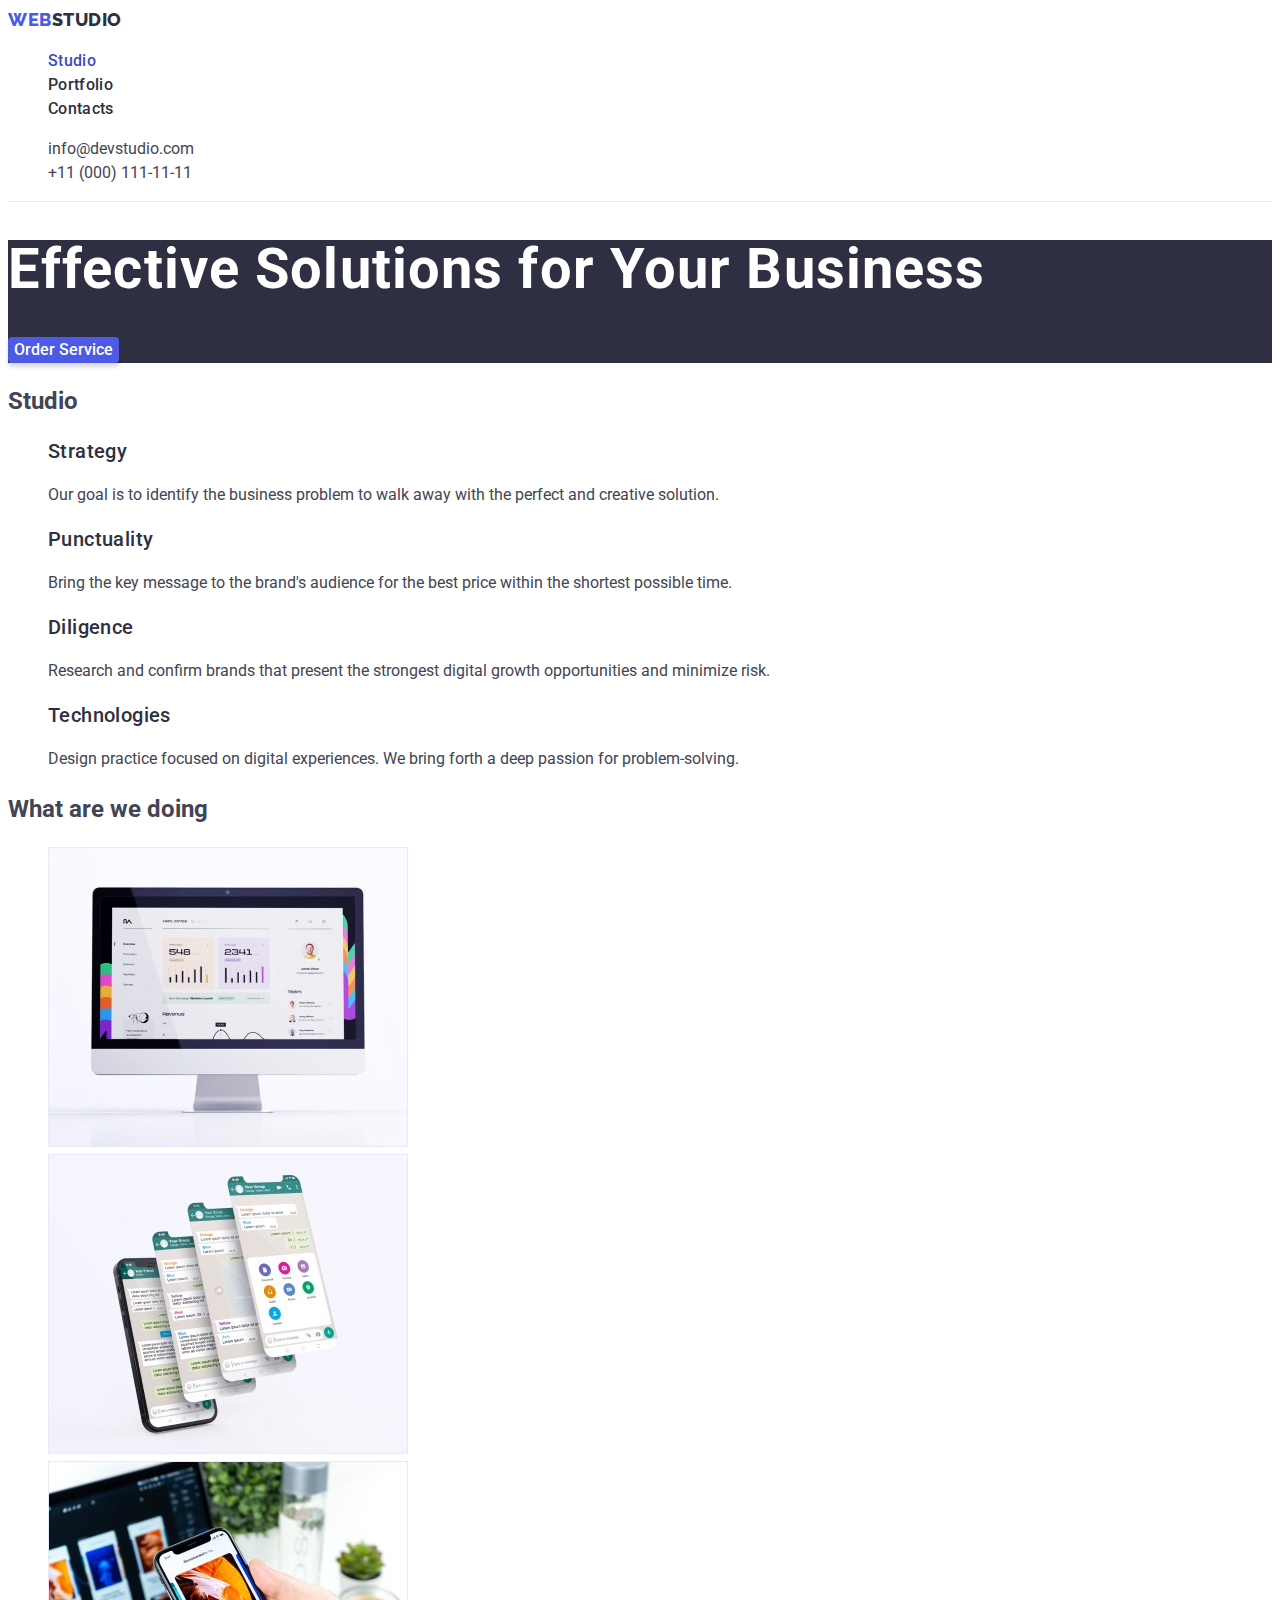
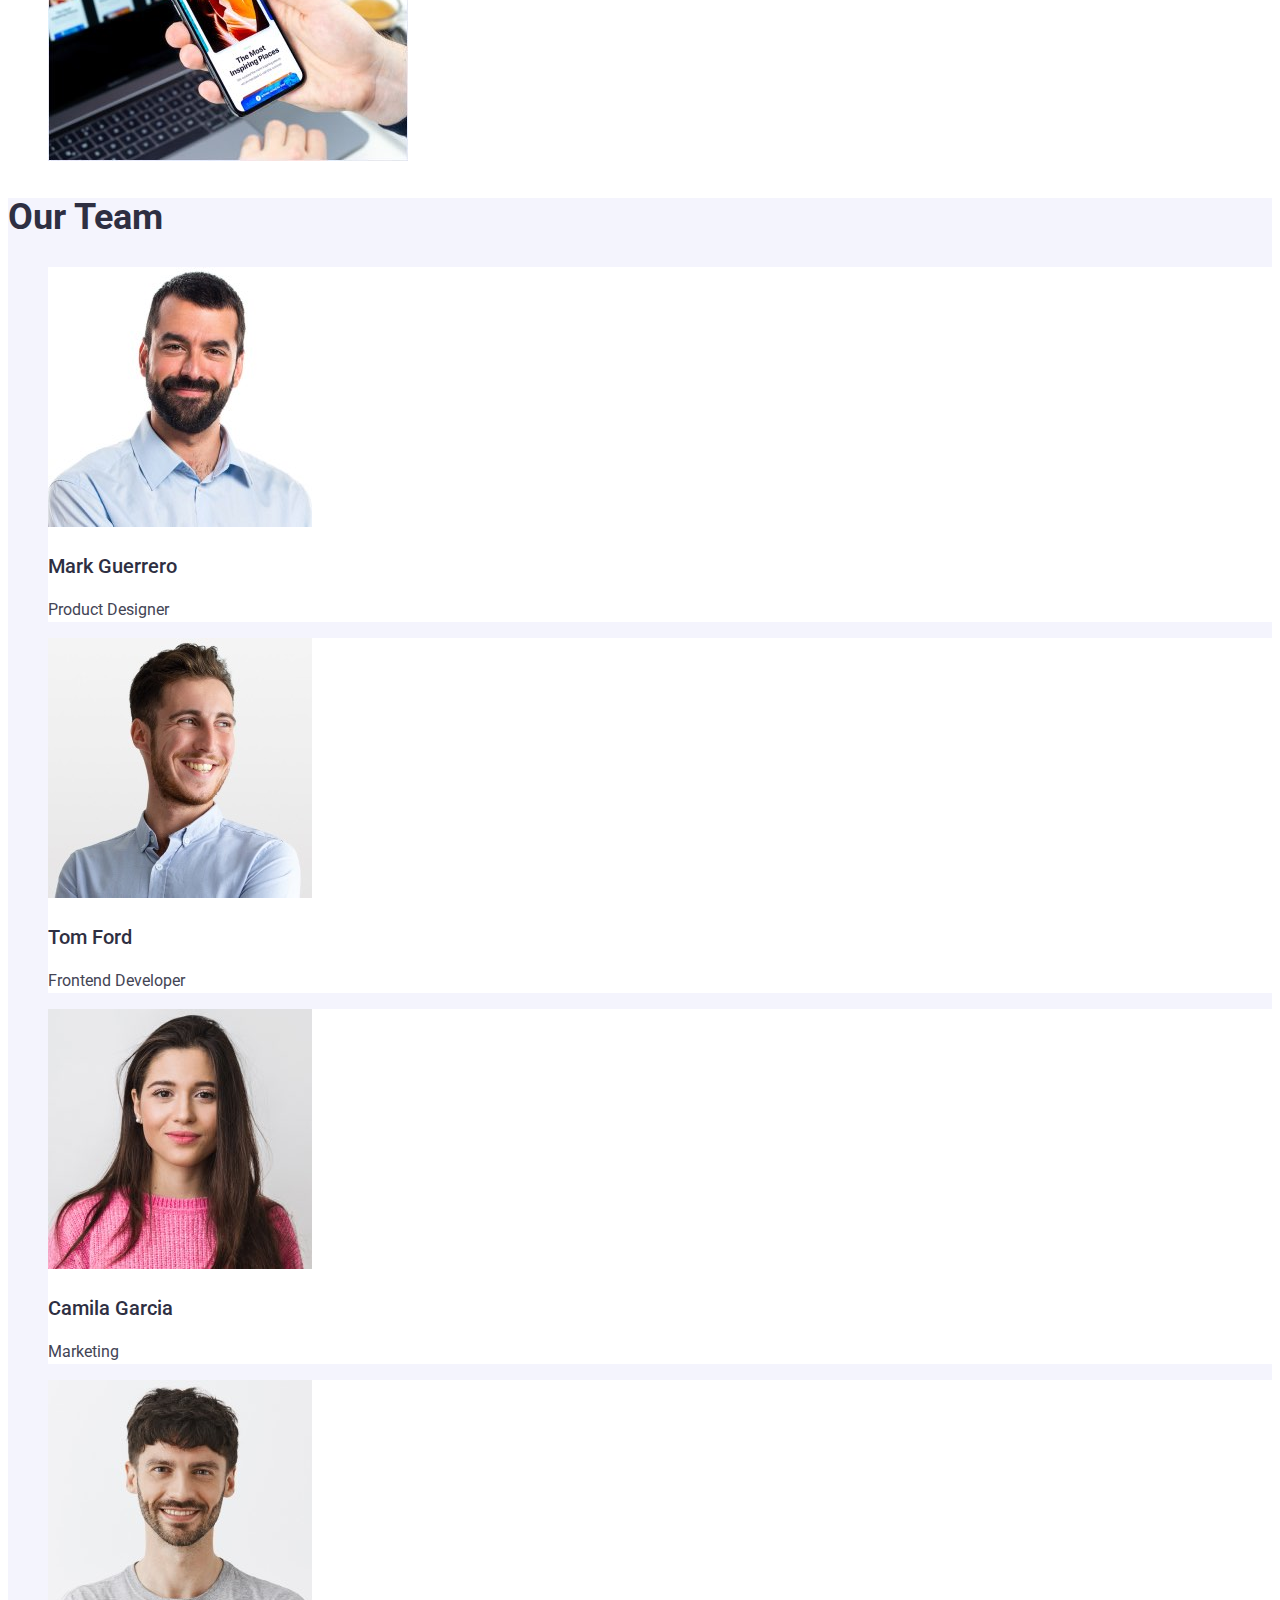
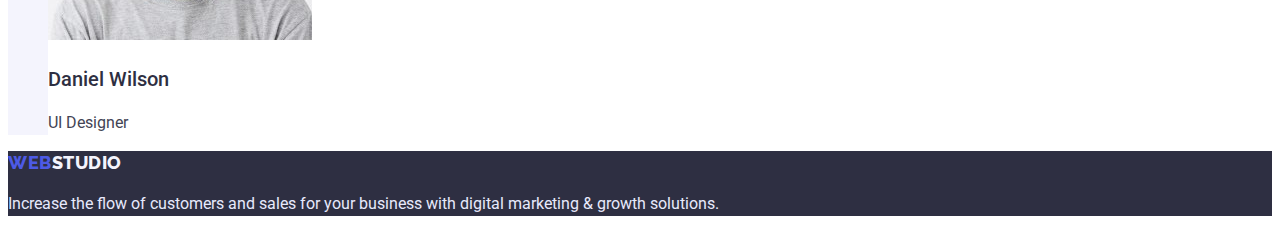
==== index.html @ 1c3dbeda "Fixed" ====
<!DOCTYPE html>
<html lang="en">
<head>
    <meta charset="UTF-8">
    <meta http-equiv="X-UA-Compatible" content="IE=edge">
    <meta name="viewport" content="width=device-width, initial-scale=1.0">
    <title>WebStudio</title>

    <!-- Fonts -->
    <link rel="preconnect" href="https://fonts.googleapis.com">
<link rel="preconnect" href="https://fonts.gstatic.com" crossorigin>
<link href="https://fonts.googleapis.com/css2?family=Raleway:wght@800&family=Roboto:wght@400;500;700&display=swap" 
rel="stylesheet">

    <!-- Styles -->
    <link rel="stylesheet" href="./css/styles.css">
</head>
<body>

      <header class="page-heder" >
        <nav>
         <a href="./index.html" 
         class="logo-first">Web<span  
         class="logo-second">Studio</span>
      </a>     
         <ul class="hero-ul-nav">
            <li><a class="site-nav-studio" href="index.html">Studio</a></li>
            <li><a class="site-nav" href="portfolio.html">Portfolio</a></li>
            <li><a class="site-nav" href="">Contacts</a></li>
         </ul>
        </nav>
        <address>
            <ul class="hero-ul-nav" >
                <li ><a class="box-address" href="mailto:info@devstudio.com">info@devstudio.com</a></li>
                <li ><a class="box-address" href="tel:+110001111111">+11 (000) 111-11-11</a></li>
            </ul>
        </address>
      </header>

    <main>
        <section class="hero"> 
            <h1 class="hero-title">Effective Solutions for Your Business</h1>
            <button  class="button" type="button">Order Service</button>
        </section>
     
     <section>
      <h2 class="studio">Studio</h2>
        <ul class="hero-uk">
          <li>
             <h3 class="section-subtitle">Strategy</h3>
             <p class="section-text">Our goal is to identify the business problem to walk away with the perfect and creative solution.</p>
          </li>
          <li>
             <h3 class="section-subtitle">Punctuality</h3>
             <p class="section-text">Bring the key message to the brand's audience for the best price within the shortest possible time.</p>
          </li>
           <li> 
             <h3 class="section-subtitle">Diligence</h3>
             <p class="section-text">Research and confirm brands that present the strongest digital growth opportunities and minimize risk.</p>
          </li> 
          <li>
             <h3 class="section-subtitle">Technologies</h3>
             <p class="section-text">Design practice focused on digital experiences. We bring forth a deep passion for problem-solving.</p>
          </li> 
         </ul>
      </section>
 <section>
      <h2>What are we doing</h2>
      <ul class="picture">
        <li><img src="./images/img1.jpg" alt="Computer" width="360" height="300"></li>
        <li><img src="./images/img2.jpg" alt="notification to the phone" width="360" height="300"></li>
        <li><img src="./images/img3.jpg" alt="photo to phone" width="360" height="300"></li>
      </ul>
 </section>


  <section class="page-aside">
   <h2 class="h2-aside">Our Team</h2>
   <ul>
      <li class="box-aside">
         <img src="./images/team1.jpg" alt="img1" width="264" height="260" />
         <h3 class="h3-aside">Mark Guerrero</h3>
            <p class="content-aside">Product Designer</p>
      </li>
      <li class="box-aside">
         <img src="./images/team2.jpg" alt="img2" width="264" height="260" /> 
         <h3 class="h3-aside">Tom Ford</h3> 
             <p class="content-aside">Frontend Developer</p>
      </li>
      <li class="box-aside"> 
         <img src="./images/team3.jpg" alt=“img3” width="264" height="260" />
         <h3 class="h3-aside">Camila Garcia</h3> 
             <p class="content-aside">Marketing</p>
      </li>
      <li class="box-aside">
         <img src="./images/team4.jpg" alt="img4" width="264" height="260" />
         <h3 class="h3-aside">Daniel Wilson</h3>
             <p class="content-aside">UI Designer</p>
      </li>
   </ul>    
  </section>
</main>
          <!-- Baner -->
  <footer class="page-footer">       
   <a href="./index.html" 
   class="logo-first">Web<span  
   class="logo-third">Studio</span></a>     
            <p class="footer-slogan">Increase the flow of customers and sales for your business with digital marketing & growth solutions.</p>  
  </footer>
 </body>
</html>
---- css/styles.css ----
:root {
--color-primary: #2E2F42;
--color-secondary: #434455;
--color-inverted: #FFFFFF;
--color-button: #4D5AE5;
--color-page: #E7E9FC;
--color-hover: #404BBF;
--color-team: #F4F4FD;
}

body {
background-color: var(--color-inverted);
font-family: 'Roboto', sans-serif;
font-size: 16px;
line-height: 1.5;
color: var(--color-secondary);
}

.hero-ul-nav {
list-style:none;
}

.page-heder{
border-bottom: 1px solid var(--color-page);
background: var(--color-inverted);
display: block;
}

.logo-first {
font-family: 'Raleway' ,sans-serif;
font-style: normal;
font-weight: 800;
font-size: 18px;
line-height: 1.3;
color: var(--color-button);
text-decoration: none;
text-transform: uppercase;
letter-spacing: 0.03em
}


.logo-second {
font-family: 'Raleway' ,sans-serif;
font-style: normal;
font-weight: 800;
font-size: 18px;
line-height: 1.3;
color: var(--color-primary);
text-decoration: none;
text-transform: uppercase;
letter-spacing: 0.03em;
}


.site-nav {
font-family: 'Roboto',sans-serif;
font-style: normal;
text-decoration: none;
font-weight: 500;
font-size: 16px;
line-height: 1.5;
letter-spacing: 0.02em;
color: var(--color-primary);
text-decoration: none;
list-style: none;
}

.site-nav-studio {
font-family: 'Roboto',sans-serif;
font-style: normal;
text-decoration: none;
font-weight: 500;
font-size: 16px;
line-height: 1.5;
letter-spacing: 0.02em;
color: var(--color-hover);
text-decoration: none;
list-style: none;
}

.site-nav:hover{
 color: var(--color-hover);
}    

.box-address {
font-family: 'Roboto',sans-serif;
font-style: normal;
line-height: 1.5;
font-weight: 400;
font-size: 16px;
text-decoration: none;
color: var(--color-secondary);
}

.box-address:hover {
color: var(--color-hover);
}


.hero {
background: var(--color-primary);
    }

.hero-title {
font-weight: 700;
font-size: 56px;
line-height: 1.07;
color: var(--color-inverted);
letter-spacing: 0.02em;
}

.button {
font-size: 16px;
line-height:1.5;
border-radius: 4px;
font-weight: 500;
color:  var(--color-inverted);
box-shadow: 0px 4px 4px rgba(0, 0, 0, 0.15);
background: var(--color-button);
cursor: pointer;
border: none;
font-family: inherit;
}

.button:hover {
background-color: var(--color-hover);
}


.section-subtitle {
font-style: normal;
font-weight: 500;
font-size: 20px;
letter-spacing: 0.02em;
line-height: 1.2;
color: var(--color-primary);
}
.section-text {
font-family: 'Roboto';
font-style: normal;
font-weight: 400;
font-size: 16px;
line-height: 1.5;
color: var(--color-secondary);
}

.hero-uk {
list-style: none;
}
.picture {
list-style: none;
}

.h3-aside {
font-family: 'Roboto',sans-serif;
font-style: normal;
font-weight: 500;
font-size: 20px;
line-height: 1.2;
color: var(--color-primary);
}

.content-aside {
font-family: 'Roboto';
font-style: normal;
font-weight: 400;
font-size: 16px;  
line-height: 1.5;  
color: var(--color-secondary);
}

.h2-aside {
font-family: 'Roboto',sans-serif;
font-style: normal;
font-weight: 700;
font-size: 36px;
line-height: 1.1;
color: var(--color-primary);
}

.page-aside {
background-color:var(--color-team);
}

.box-aside {
background: var(--color-inverted);
list-style-type: none;
}
    
.page-footer {
 background-color: var(--color-primary);
}

.logo-third {
font-family: 'Raleway' ,sans-serif;
font-style: normal;
font-weight: 800;
font-size: 18px;
color: var(--color-team);
text-decoration: none;
text-transform: uppercase;
letter-spacing: 0.03em;
}

.footer-slogan {
color: var(--color-page);
}



.button-port{
padding: 12px 24px;
border: 1px solid var(--color-page);
border-radius: 4px;
background: var(--color-team);
color: var(--color-button);
cursor: pointer;
border: none;
font-family: inherit;
}

.site-nav-portfolio {
font-family: 'Roboto',sans-serif;
font-style: normal;
text-decoration: none;
font-weight: 500;
font-size: 16px;
line-height: 1.5;
letter-spacing: 0.02em;
color: var(--color-hover);
text-decoration: none;
list-style: none;    
}

.button-port:hover {
background: var(--color-hover);
color: var(--color-inverted);
}
.box-desc-port {
font-family: 'Roboto';
font-style: normal;
font-weight: 400;
font-size: 16px;
line-height: 1.5;
color: var(--color-secondary);
}

.box-content-port{
font-family: 'Roboto',sans-serif;
font-style: normal;
font-weight: 500;
font-size: 20px;
line-height: 1.2;
color: var(--color-primary);
}
.picture-port {
list-style: none; 
}

.box-aside-port{
box-sizing: border-box;
border: 1px solid var(--color-page);
text-decoration: none;
list-style: none;
}
 
.button-port-all {
padding: 12px 24px;
border: 1px solid var(--color-page);
border-radius: 4px;
background: var(--color-hover);
color: var(--color-inverted);
cursor: pointer;
border: none;
}
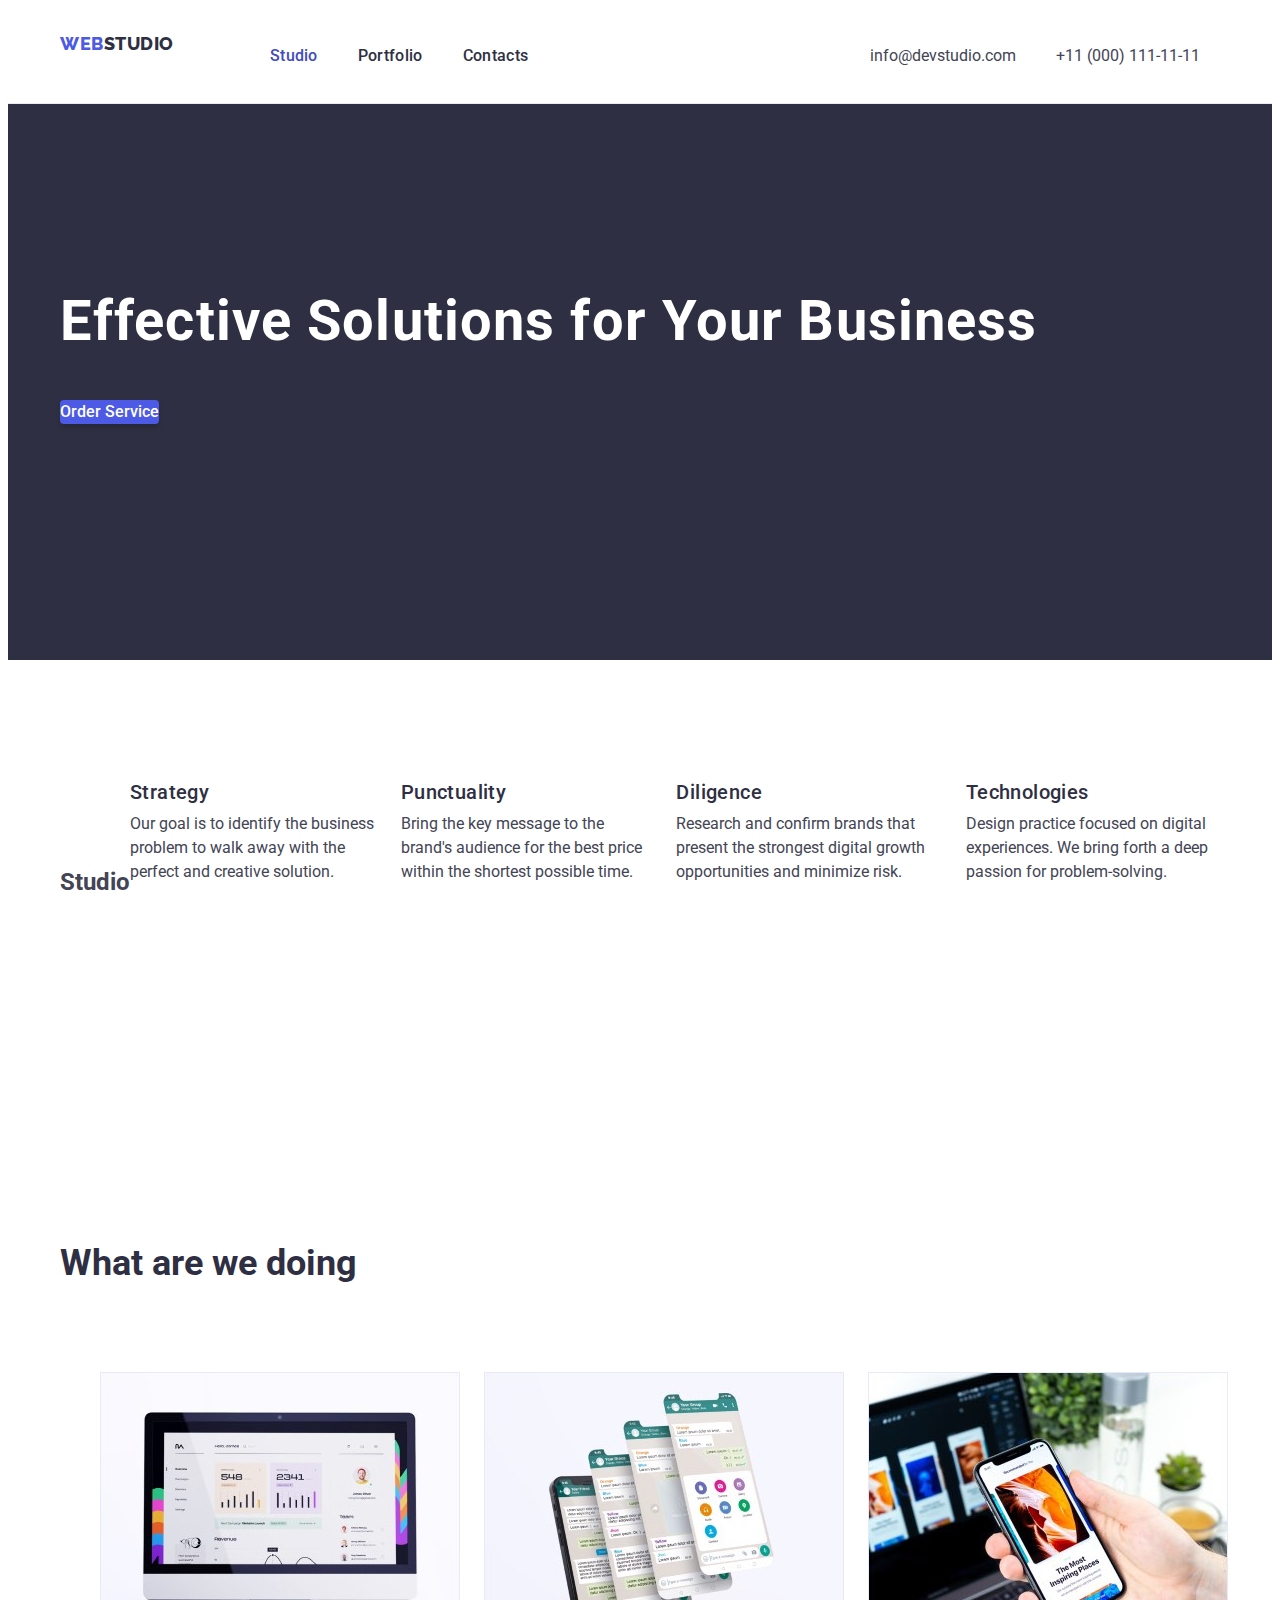
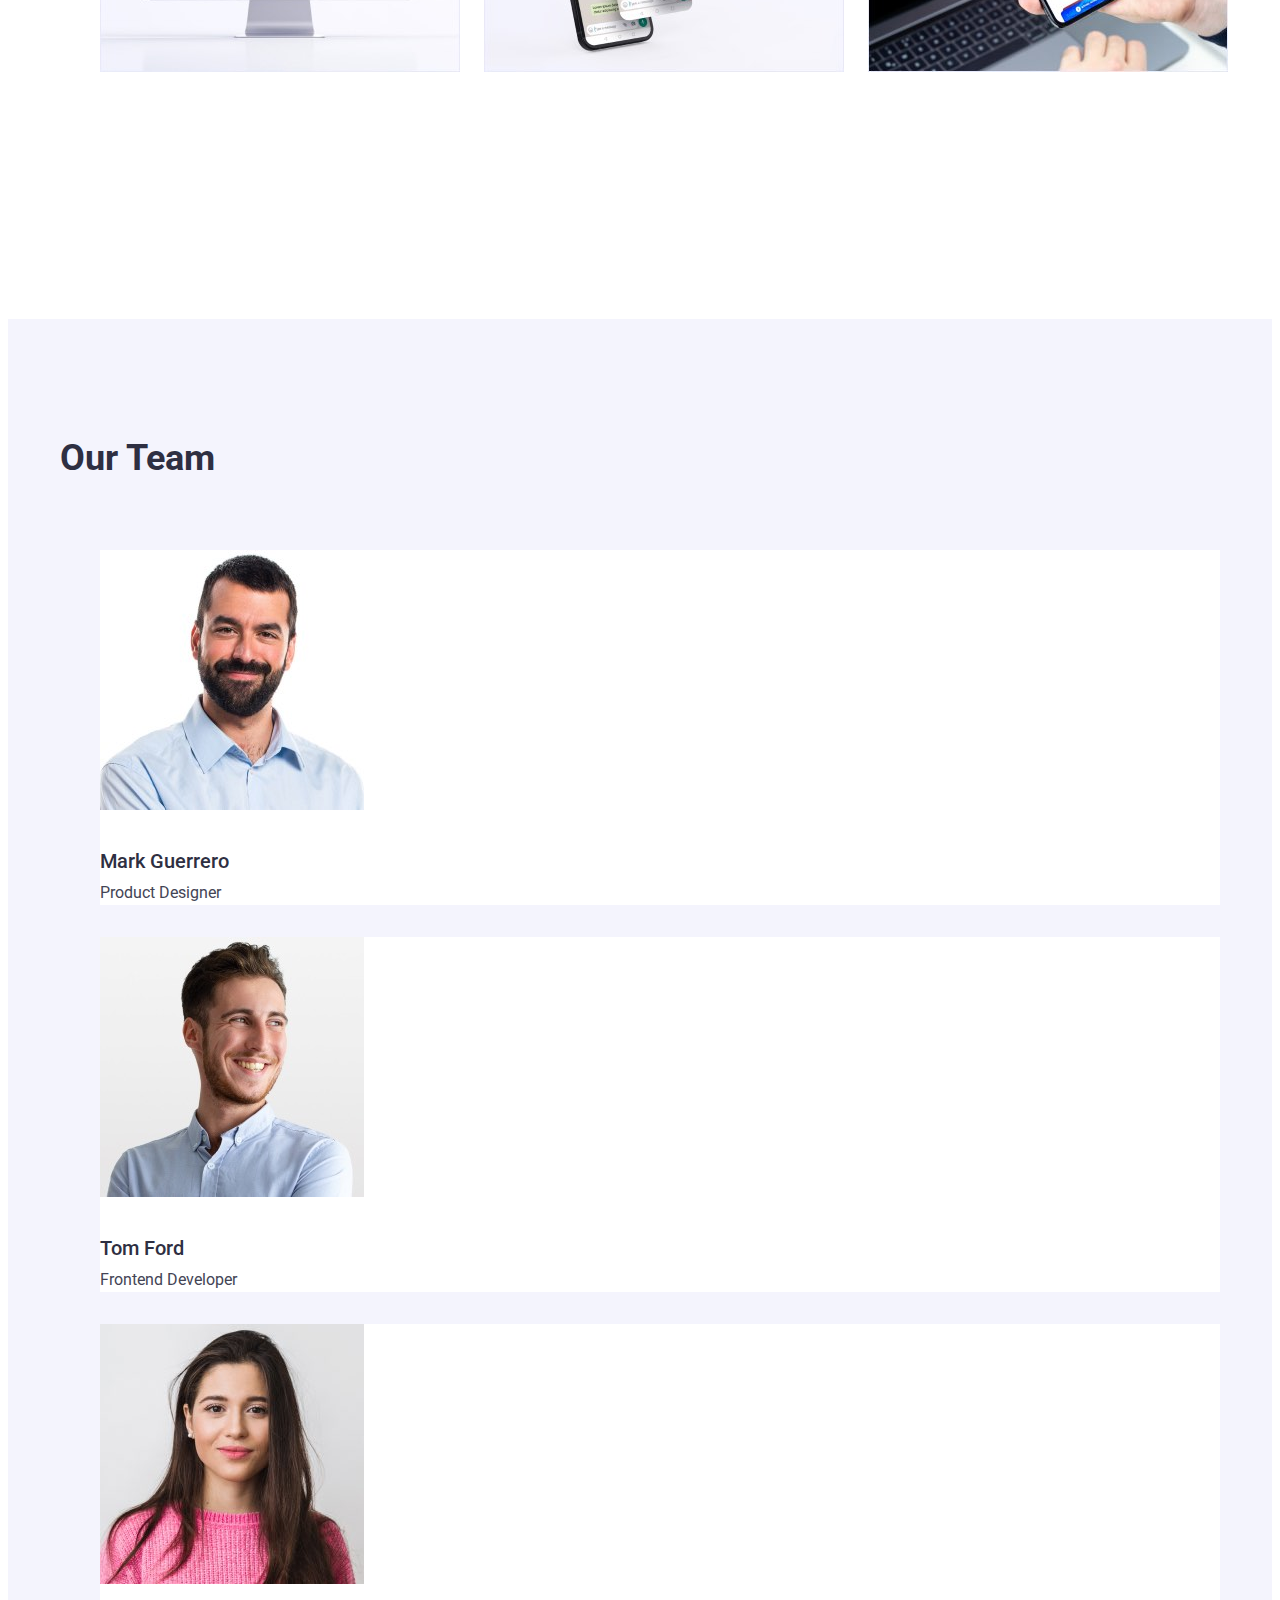
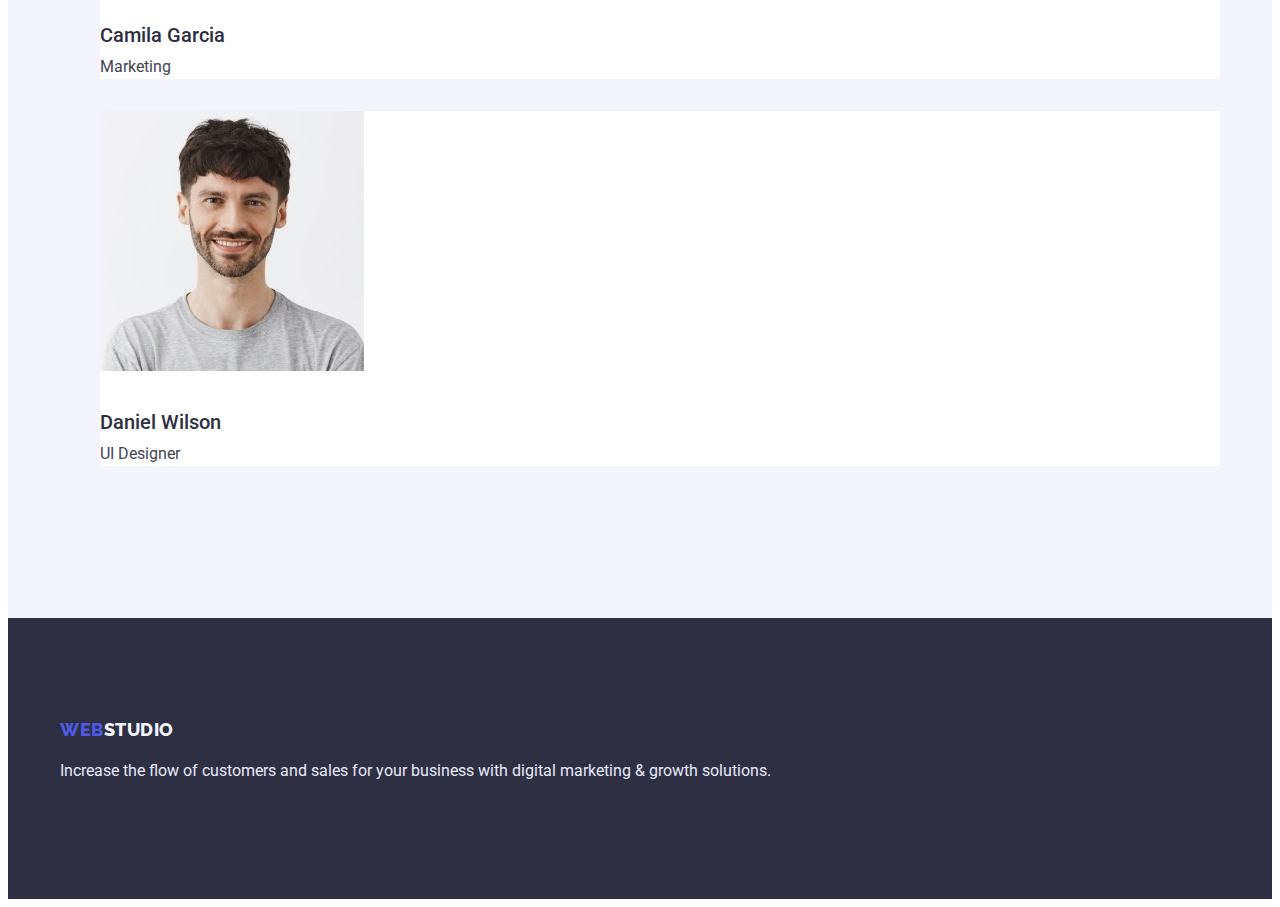
==== commit 8679dc23: "Fixed" ====
--- a/index.html
+++ b/index.html
@@ -13,99 +13,120 @@
 rel="stylesheet">
 
     <!-- Styles -->
+    <link rel="stylesheet" href="https://cdnjs.cloudflare.com/ajax/libs/modern-normalize/1.1.0/modern-normalize.min.css" 
+    integrity="sha512-wpPYUAdjBVSE4KJnH1VR1HeZfpl1ub8YT/NKx4PuQ5NmX2tKuGu6U/JRp5y+Y8XG2tV+wKQpNHVUX03MfMFn9Q==" 
+    crossorigin="anonymous" referrerpolicy="no-referrer" 
+    />
     <link rel="stylesheet" href="./css/styles.css">
 </head>
 <body>
 
-      <header class="page-heder" >
-        <nav>
-         <a href="./index.html" 
-         class="logo-first">Web<span  
-         class="logo-second">Studio</span>
-      </a>     
-         <ul class="hero-ul-nav">
-            <li><a class="site-nav-studio" href="index.html">Studio</a></li>
-            <li><a class="site-nav" href="portfolio.html">Portfolio</a></li>
-            <li><a class="site-nav" href="">Contacts</a></li>
-         </ul>
-        </nav>
-        <address>
-            <ul class="hero-ul-nav" >
-                <li ><a class="box-address" href="mailto:info@devstudio.com">info@devstudio.com</a></li>
-                <li ><a class="box-address" href="tel:+110001111111">+11 (000) 111-11-11</a></li>
-            </ul>
-        </address>
-      </header>
+<header class="page-heder" >
+<div class="container">
+<div class="header-container">
+<nav class="header-nav">
+   <a href="./index.html" 
+       class="logo-first">Web<span  
+       class="logo-second">Studio</span>
+   </a>     
+    <ul class="header-menu">
+          <li><a class="menu-studio" href="index.html">Studio</a></li>
+          <li><a class="menu-nav" href="portfolio.html">Portfolio</a></li>
+          <li><a class="menu-nav" href="">Contacts</a></li>
+    </ul>
+</nav>
+ <address>
+          <ul class="header-menu" >
+              <li ><a class="box-address" href="mailto:info@devstudio.com">info@devstudio.com</a></li>
+              <li ><a class="box-address" href="tel:+110001111111">+11 (000) 111-11-11</a></li>
+          </ul>     
+</address>
+</div>
+</div> 
+</header>
+<main>
+<section class="hero-section"> 
+  <div class="container">
+   <h1 class="hero-title">Effective Solutions for Your Business</h1>
+   <button  class="button" type="button">Order Service</button>
+  </div>
+</section>    
+<section class="section">
+  <div class="container">
+   <div class="about-text">
+   <h2 class="studio">Studio</h2>
+      <ul class="hero-uk">
+         <li>
+            <h3 class="section-subtitle">Strategy</h3>
+            <p class="section-text">Our goal is to identify the business problem to walk away with the perfect and creative solution.</p>
+         </li>
+         <li>
+            <h3 class="section-subtitle">Punctuality</h3>
+            <p class="section-text">Bring the key message to the brand's audience for the best price within the shortest possible time.</p>
+         </li>
+         <li> 
+            <h3 class="section-subtitle">Diligence</h3>
+            <p class="section-text">Research and confirm brands that present the strongest digital growth opportunities and minimize risk.</p>
+         </li> 
+         <li>
+            <h3 class="section-subtitle">Technologies</h3>
+            <p class="section-text">Design practice focused on digital experiences. We bring forth a deep passion for problem-solving.</p>
+         </li> 
+      </ul>
+   </div>
+  </div>
+</section>
+<section class="section">
+   <div class="container">
+      <div class="about-images">
+         <div class="about-slogan">
+      <h2 class="slogan-images">What are we doing</h2>
+   </div>
+      <ul class="picture">
+        <li class="images-comp"><img src="./images/img1.jpg" alt="Computer" width="360" height="300"></li>
+        <li class="images-comp"><img src="./images/img2.jpg" alt="notification to the phone" width="360" height="300"></li>
+        <li class="images-comp"><img src="./images/img3.jpg" alt="photo to phone" width="360" height="300"></li>
+      </ul>
+   </div>
+   </div>
+</section>
 
-    <main>
-        <section class="hero"> 
-            <h1 class="hero-title">Effective Solutions for Your Business</h1>
-            <button  class="button" type="button">Order Service</button>
-        </section>
-     
-     <section>
-      <h2 class="studio">Studio</h2>
-        <ul class="hero-uk">
-          <li>
-             <h3 class="section-subtitle">Strategy</h3>
-             <p class="section-text">Our goal is to identify the business problem to walk away with the perfect and creative solution.</p>
-          </li>
-          <li>
-             <h3 class="section-subtitle">Punctuality</h3>
-             <p class="section-text">Bring the key message to the brand's audience for the best price within the shortest possible time.</p>
-          </li>
-           <li> 
-             <h3 class="section-subtitle">Diligence</h3>
-             <p class="section-text">Research and confirm brands that present the strongest digital growth opportunities and minimize risk.</p>
-          </li> 
-          <li>
-             <h3 class="section-subtitle">Technologies</h3>
-             <p class="section-text">Design practice focused on digital experiences. We bring forth a deep passion for problem-solving.</p>
-          </li> 
-         </ul>
-      </section>
- <section>
-      <h2>What are we doing</h2>
-      <ul class="picture">
-        <li><img src="./images/img1.jpg" alt="Computer" width="360" height="300"></li>
-        <li><img src="./images/img2.jpg" alt="notification to the phone" width="360" height="300"></li>
-        <li><img src="./images/img3.jpg" alt="photo to phone" width="360" height="300"></li>
-      </ul>
- </section>
-
-
-  <section class="page-aside">
-   <h2 class="h2-aside">Our Team</h2>
-   <ul>
+<section class="page-aside">
+   <div class="container">
+    <h2 class="h-second-aside">Our Team</h2>
+    <ul>
       <li class="box-aside">
          <img src="./images/team1.jpg" alt="img1" width="264" height="260" />
-         <h3 class="h3-aside">Mark Guerrero</h3>
+         <h3 class="team-aside">Mark Guerrero</h3>
             <p class="content-aside">Product Designer</p>
       </li>
       <li class="box-aside">
          <img src="./images/team2.jpg" alt="img2" width="264" height="260" /> 
-         <h3 class="h3-aside">Tom Ford</h3> 
+         <h3 class="team-aside">Tom Ford</h3> 
              <p class="content-aside">Frontend Developer</p>
       </li>
       <li class="box-aside"> 
          <img src="./images/team3.jpg" alt=“img3” width="264" height="260" />
-         <h3 class="h3-aside">Camila Garcia</h3> 
+         <h3 class="team-aside">Camila Garcia</h3> 
              <p class="content-aside">Marketing</p>
       </li>
       <li class="box-aside">
          <img src="./images/team4.jpg" alt="img4" width="264" height="260" />
-         <h3 class="h3-aside">Daniel Wilson</h3>
+         <h3 class="team-aside">Daniel Wilson</h3>
              <p class="content-aside">UI Designer</p>
       </li>
-   </ul>    
-  </section>
+    </ul> 
+   </div>   
+</section>
 </main>
           <!-- Baner -->
-  <footer class="page-footer">       
-   <a href="./index.html" 
-   class="logo-first">Web<span  
-   class="logo-third">Studio</span></a>     
+  <footer class="page-footer">
+   <div class="container">
+    <a href="./index.html" 
+    class="logo-first">Web<span  
+    class="logo-third">Studio</span></a>     
             <p class="footer-slogan">Increase the flow of customers and sales for your business with digital marketing & growth solutions.</p>  
+   </div>
   </footer>
  </body>
 </html>
--- a/css/styles.css
+++ b/css/styles.css
@@ -1,3 +1,5 @@
+
+
 :root {
 --color-primary: #2E2F42;
 --color-secondary: #434455;
@@ -16,17 +18,43 @@
 color: var(--color-secondary);
 }
 
-.hero-ul-nav {
+p,
+h1,
+h2,
+h3,
+h4 {
+margin-top: 0;
+}
+
+.header-menu {
+display: flex;
+margin: 0;
+padding: 0;
 list-style:none;
 }
 
 .page-heder{
+padding-top: 24px;
+padding-bottom: 24px;  
 border-bottom: 1px solid var(--color-page);
 background: var(--color-inverted);
 display: block;
 }
 
+.header-container {
+display: flex;
+align-items: center;
+}
+
+.header-nav {
+display: flex;
+align-items: center;
+flex-grow: 1;
+gap: 76px;
+}
+
 .logo-first {
+margin-bottom: 24px;
 font-family: 'Raleway' ,sans-serif;
 font-style: normal;
 font-weight: 800;
@@ -38,8 +66,8 @@
 letter-spacing: 0.03em
 }
 
-
 .logo-second {
+margin-bottom: 24px;
 font-family: 'Raleway' ,sans-serif;
 font-style: normal;
 font-weight: 800;
@@ -51,21 +79,23 @@
 letter-spacing: 0.03em;
 }
 
-
-.site-nav {
-font-family: 'Roboto',sans-serif;
-font-style: normal;
-text-decoration: none;
-font-weight: 500;
-font-size: 16px;
-line-height: 1.5;
-letter-spacing: 0.02em;
-color: var(--color-primary);
-text-decoration: none;
-list-style: none;
-}
-
-.site-nav-studio {
+.menu-nav {
+margin-bottom: 24px;
+font-family: 'Roboto',sans-serif;
+font-style: normal;
+text-decoration: none;
+font-weight: 500;
+font-size: 16px;
+line-height: 1.5;
+letter-spacing: 0.02em;
+color: var(--color-primary);
+text-decoration: none;
+list-style: none;
+padding: 20px;
+}
+
+.menu-studio {
+margin-bottom: 24px;
 font-family: 'Roboto',sans-serif;
 font-style: normal;
 text-decoration: none;
@@ -76,13 +106,15 @@
 color: var(--color-hover);
 text-decoration: none;
 list-style: none;
-}
-
-.site-nav:hover{
+padding: 20px;
+}
+
+.menu-nav:hover{
  color: var(--color-hover);
 }    
 
 .box-address {
+margin-bottom: 24px;
 font-family: 'Roboto',sans-serif;
 font-style: normal;
 line-height: 1.5;
@@ -90,6 +122,14 @@
 font-size: 16px;
 text-decoration: none;
 color: var(--color-secondary);
+padding: 20px;
+}
+
+.container {
+width: 100%;
+max-width: 1160px;
+margin: 0 auto;
+padding: 0 16px;
 }
 
 .box-address:hover {
@@ -97,11 +137,16 @@
 }
 
 
-.hero {
+.hero-section {
 background: var(--color-primary);
-    }
+padding-top: 188px;
+padding-bottom: 188px;
+}
 
 .hero-title {
+margin: 0;
+padding: 0;
+margin-bottom: 48px;
 font-weight: 700;
 font-size: 56px;
 line-height: 1.07;
@@ -110,6 +155,9 @@
 }
 
 .button {
+margin: 0;
+padding: 0;
+margin-bottom: 48px;
 font-size: 16px;
 line-height:1.5;
 border-radius: 4px;
@@ -126,8 +174,23 @@
 background-color: var(--color-hover);
 }
 
+.section {
+margin: 0;
+padding: 0;
+padding: 120px 0;
+}
+
+.about-text {
+display: flex;
+align-items: center;
+}
+
+.about-images {
+
+}
 
 .section-subtitle {
+margin-bottom: 8px;
 font-style: normal;
 font-weight: 500;
 font-size: 20px;
@@ -136,22 +199,54 @@
 color: var(--color-primary);
 }
 .section-text {
+margin-bottom: 120px;
+                        /* margin: 0;
+                        padding: 0;*/
 font-family: 'Roboto';
 font-style: normal;
 font-weight: 400;
 font-size: 16px;
 line-height: 1.5;
 color: var(--color-secondary);
+} 
+
+
+.slogan-images {
+margin-bottom: 72px;
+font-family: 'Roboto',sans-serif;
+font-style: normal;
+font-weight: 700;
+font-size: 36px;
+line-height: 1.1;
+color: var(--color-primary);
+}
+
+.about-slogan {
+display: flex;
 }
 
 .hero-uk {
-list-style: none;
-}
-.picture {
-list-style: none;
-}
-
-.h3-aside {
+gap: 24px;
+display: flex;
+margin: 0;
+padding: 0;
+list-style: none;
+}
+.picture { 
+align-items: center;
+display: flex;
+gap: 24px;
+margin-bottom: 120px;
+list-style: none;
+}
+
+.images-comp{
+flex-basis: calc ((100% - 48px) / 3);
+}
+
+.team-aside {
+margin-top: 32px;
+margin-bottom: 8px;
 font-family: 'Roboto',sans-serif;
 font-style: normal;
 font-weight: 500;
@@ -161,6 +256,7 @@
 }
 
 .content-aside {
+margin-bottom: 32px;
 font-family: 'Roboto';
 font-style: normal;
 font-weight: 400;
@@ -169,7 +265,10 @@
 color: var(--color-secondary);
 }
 
-.h2-aside {
+.h-second-aside {
+margin: 0;
+padding: 0;
+margin-bottom: 72px;
 font-family: 'Roboto',sans-serif;
 font-style: normal;
 font-weight: 700;
@@ -179,6 +278,8 @@
 }
 
 .page-aside {
+padding-top: 120px;
+padding-bottom: 120px;
 background-color:var(--color-team);
 }
 
@@ -188,10 +289,14 @@
 }
     
 .page-footer {
+
+padding-top: 100px;
+padding-bottom: 100px;
  background-color: var(--color-primary);
 }
 
 .logo-third {
+margin-bottom: 16px;
 font-family: 'Raleway' ,sans-serif;
 font-style: normal;
 font-weight: 800;
@@ -203,12 +308,21 @@
 }
 
 .footer-slogan {
+margin-top: 16px;
 color: var(--color-page);
 }
 
-
+.portfolio-main {
+padding-top: 96px;
+padding-bottom: 120px;
+}
+
+.portfolio-content{
+list-style: none;
+}
 
 .button-port{
+margin-bottom: 72px;
 padding: 12px 24px;
 border: 1px solid var(--color-page);
 border-radius: 4px;
@@ -220,6 +334,7 @@
 }
 
 .site-nav-portfolio {
+margin-bottom: 24px;
 font-family: 'Roboto',sans-serif;
 font-style: normal;
 text-decoration: none;
@@ -237,6 +352,7 @@
 color: var(--color-inverted);
 }
 .box-desc-port {
+margin-bottom: 32px;
 font-family: 'Roboto';
 font-style: normal;
 font-weight: 400;
@@ -246,6 +362,8 @@
 }
 
 .box-content-port{
+margin-bottom: 8px;
+margin-top: 32px;
 font-family: 'Roboto',sans-serif;
 font-style: normal;
 font-weight: 500;
@@ -253,6 +371,7 @@
 line-height: 1.2;
 color: var(--color-primary);
 }
+
 .picture-port {
 list-style: none; 
 }
@@ -265,8 +384,8 @@
 }
  
 .button-port-all {
+margin-bottom: 72px;
 padding: 12px 24px;
-border: 1px solid var(--color-page);
 border-radius: 4px;
 background: var(--color-hover);
 color: var(--color-inverted);
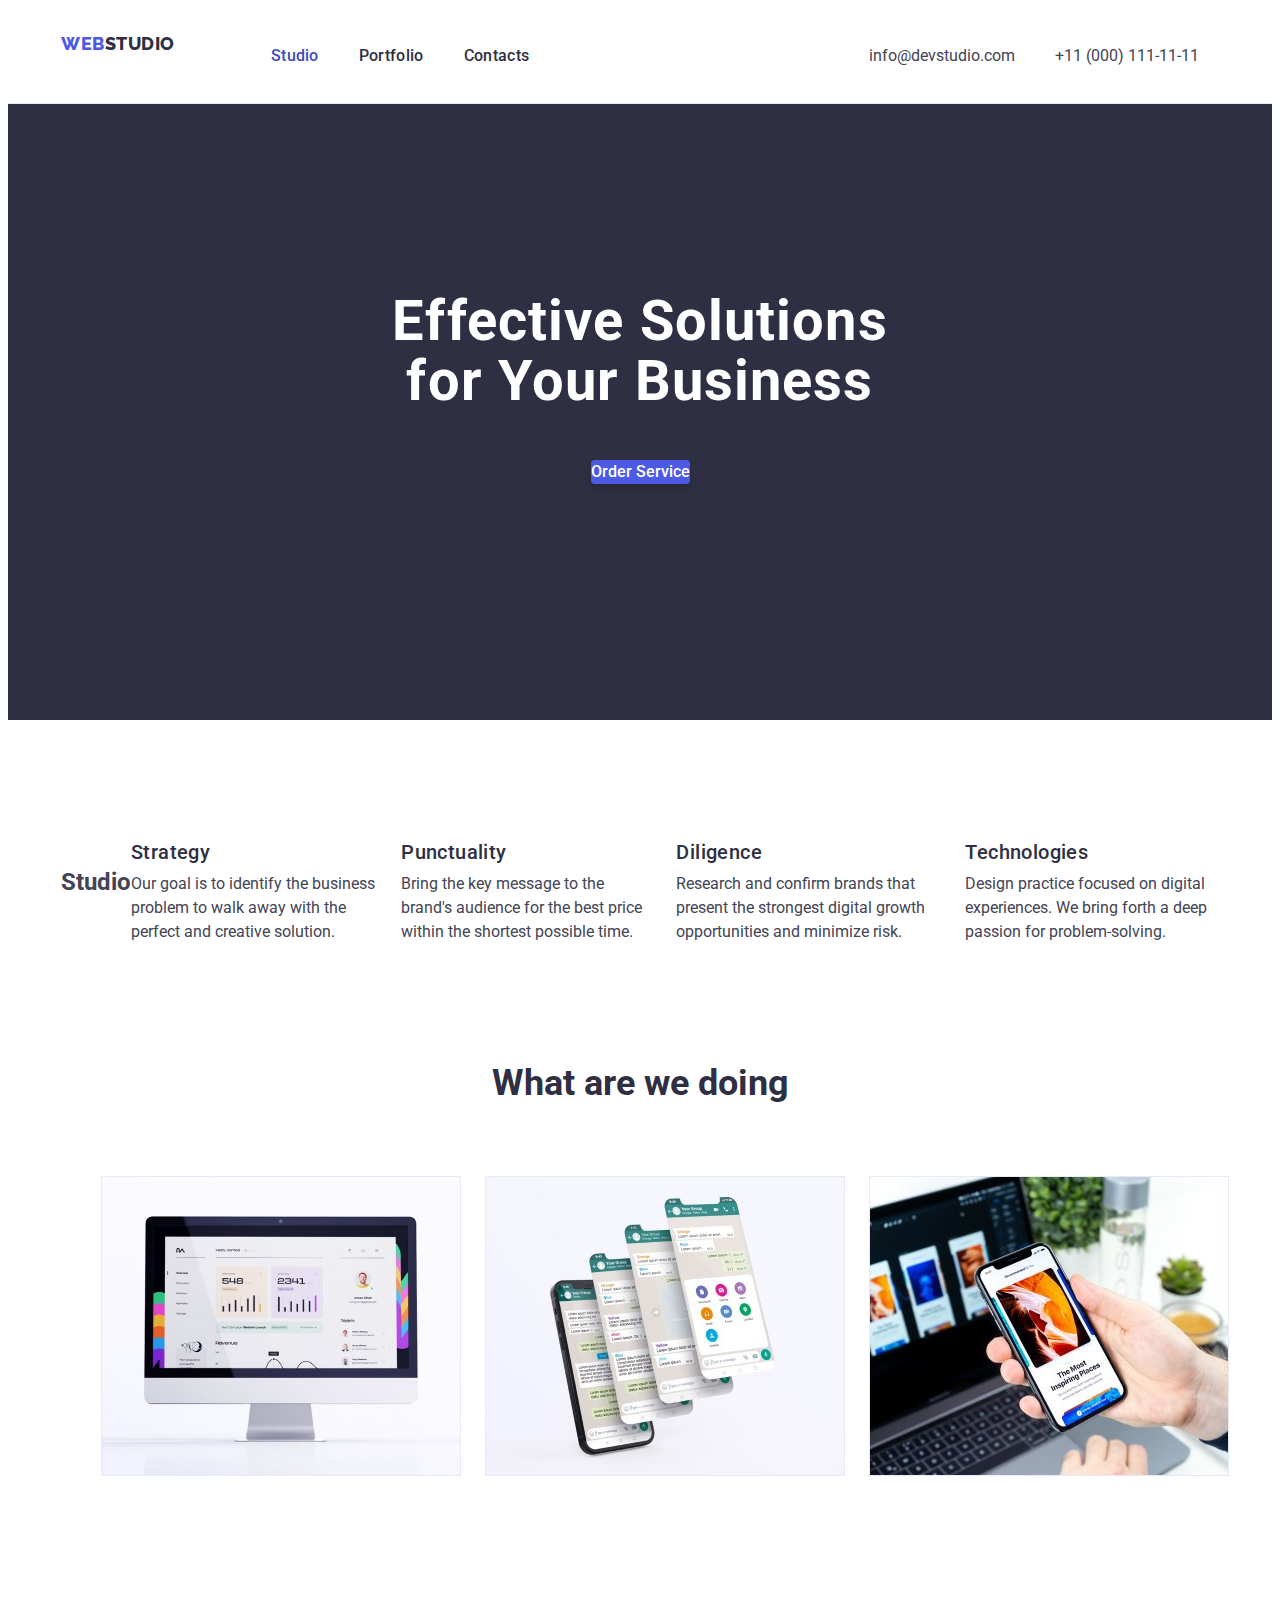
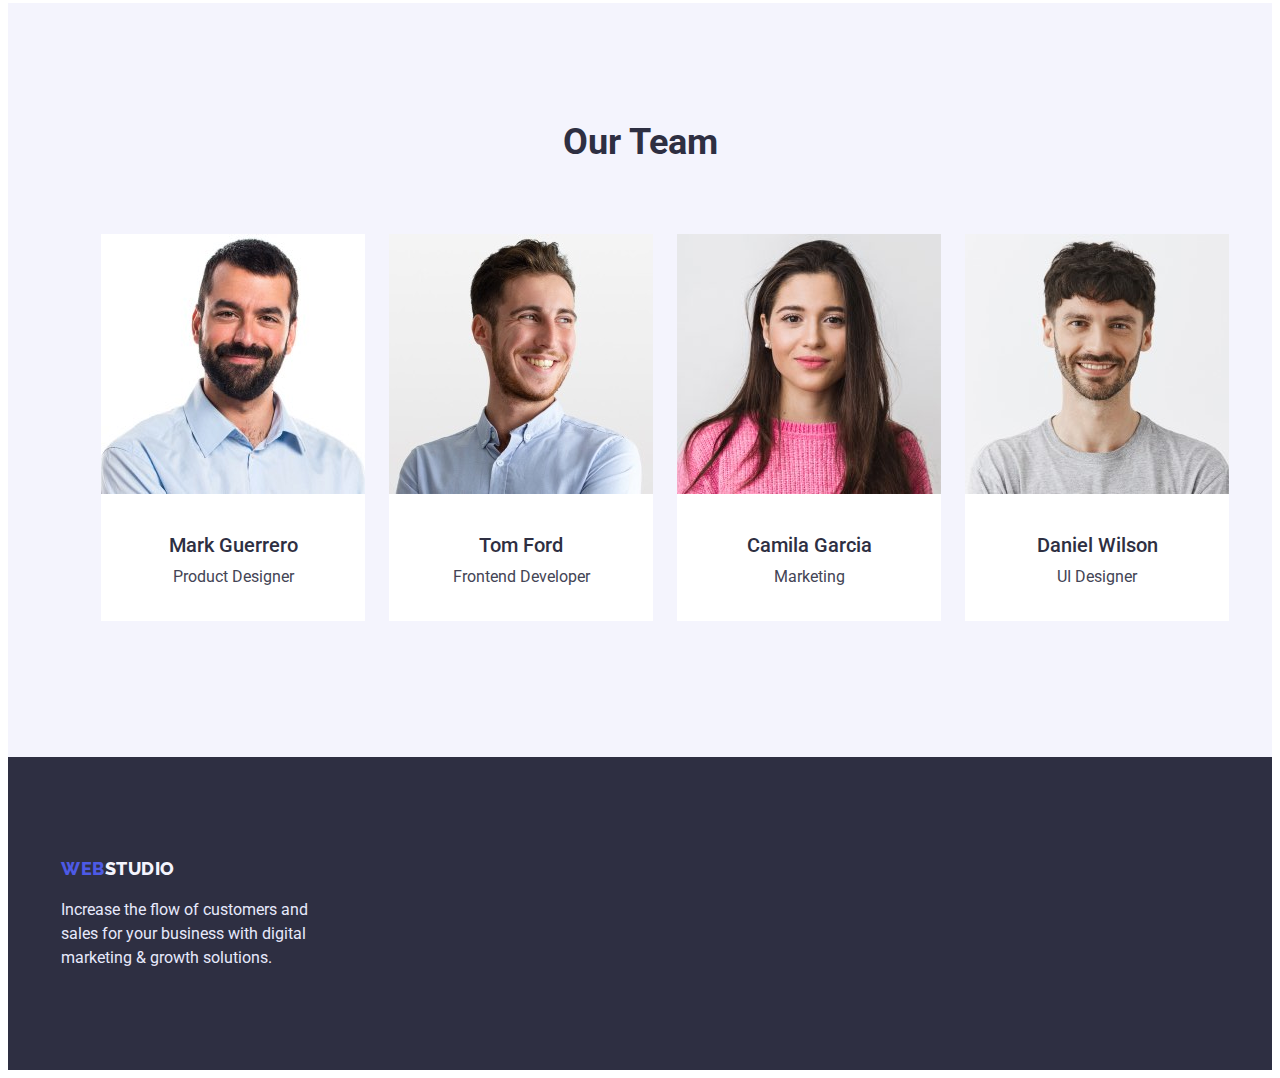
==== commit dc87f6f4: "Fixed" ====
--- a/index.html
+++ b/index.html
@@ -50,7 +50,8 @@
    <h1 class="hero-title">Effective Solutions for Your Business</h1>
    <button  class="button" type="button">Order Service</button>
   </div>
-</section>    
+</section>  
+<!-- 3 частина багато тексту -->  
 <section class="section">
   <div class="container">
    <div class="about-text">
@@ -79,9 +80,8 @@
 <section class="section">
    <div class="container">
       <div class="about-images">
-         <div class="about-slogan">
       <h2 class="slogan-images">What are we doing</h2>
-   </div>
+      
       <ul class="picture">
         <li class="images-comp"><img src="./images/img1.jpg" alt="Computer" width="360" height="300"></li>
         <li class="images-comp"><img src="./images/img2.jpg" alt="notification to the phone" width="360" height="300"></li>
@@ -90,30 +90,37 @@
    </div>
    </div>
 </section>
-
 <section class="page-aside">
    <div class="container">
     <h2 class="h-second-aside">Our Team</h2>
-    <ul>
+    <ul class="masters-list">
       <li class="box-aside">
+         <div class="master">
          <img src="./images/team1.jpg" alt="img1" width="264" height="260" />
          <h3 class="team-aside">Mark Guerrero</h3>
             <p class="content-aside">Product Designer</p>
+         </div>
       </li>
       <li class="box-aside">
+         <div class="master">
          <img src="./images/team2.jpg" alt="img2" width="264" height="260" /> 
          <h3 class="team-aside">Tom Ford</h3> 
              <p class="content-aside">Frontend Developer</p>
+          </div>
       </li>
       <li class="box-aside"> 
+         <div class="master">
          <img src="./images/team3.jpg" alt=“img3” width="264" height="260" />
          <h3 class="team-aside">Camila Garcia</h3> 
              <p class="content-aside">Marketing</p>
+          </div>
       </li>
       <li class="box-aside">
+         <div class="master">
          <img src="./images/team4.jpg" alt="img4" width="264" height="260" />
          <h3 class="team-aside">Daniel Wilson</h3>
              <p class="content-aside">UI Designer</p>
+         </div>
       </li>
     </ul> 
    </div>   
@@ -122,10 +129,14 @@
           <!-- Baner -->
   <footer class="page-footer">
    <div class="container">
+      <div class="futer-titel">
     <a href="./index.html" 
     class="logo-first">Web<span  
     class="logo-third">Studio</span></a>     
-            <p class="footer-slogan">Increase the flow of customers and sales for your business with digital marketing & growth solutions.</p>  
+     <p class="footer-slogan">Increase the flow of customers and sales 
+        for your business with digital marketing & growth solutions.
+      </p>  
+   </div>
    </div>
   </footer>
  </body>
--- a/css/styles.css
+++ b/css/styles.css
@@ -26,6 +26,7 @@
 margin-top: 0;
 }
 
+/*  Верхня головна    */
 .header-menu {
 display: flex;
 margin: 0;
@@ -83,7 +84,6 @@
 margin-bottom: 24px;
 font-family: 'Roboto',sans-serif;
 font-style: normal;
-text-decoration: none;
 font-weight: 500;
 font-size: 16px;
 line-height: 1.5;
@@ -113,6 +113,16 @@
  color: var(--color-hover);
 }    
 
+/*  Container  */
+.container {
+width: 100%;
+max-width: 1158px;
+margin-left: auto;
+margin-right: auto;
+padding-left: 15px;
+padding-right: 15px;
+}
+
 .box-address {
 margin-bottom: 24px;
 font-family: 'Roboto',sans-serif;
@@ -125,28 +135,22 @@
 padding: 20px;
 }
 
-.container {
-width: 100%;
-max-width: 1160px;
-margin: 0 auto;
-padding: 0 16px;
-}
-
 .box-address:hover {
 color: var(--color-hover);
 }
 
-
+/*  2 частина з кнопкою   */
 .hero-section {
 background: var(--color-primary);
 padding-top: 188px;
 padding-bottom: 188px;
+text-align: center;
 }
 
 .hero-title {
-margin: 0;
-padding: 0;
-margin-bottom: 48px;
+max-width: 496px;
+margin: 0 auto 48px;
+text-align: center;
 font-weight: 700;
 font-size: 56px;
 line-height: 1.07;
@@ -173,11 +177,10 @@
 .button:hover {
 background-color: var(--color-hover);
 }
-
+ 
+/*  3 частина багато тексту  */
 .section {
 margin: 0;
-padding: 0;
-padding: 120px 0;
 }
 
 .about-text {
@@ -185,11 +188,8 @@
 align-items: center;
 }
 
-.about-images {
-
-}
-
 .section-subtitle {
+margin-top: 120px;
 margin-bottom: 8px;
 font-style: normal;
 font-weight: 500;
@@ -198,6 +198,7 @@
 line-height: 1.2;
 color: var(--color-primary);
 }
+
 .section-text {
 margin-bottom: 120px;
                         /* margin: 0;
@@ -210,8 +211,26 @@
 color: var(--color-secondary);
 } 
 
+.hero-uk {
+gap: 24px;
+display: flex;
+margin: 0;
+padding: 0;
+list-style: none;
+}
+
+/* 4 фото і що ми робимо  */
+.picture { 
+flex-basis: calc((100% -72px) / 3);
+align-items: center;
+display: flex;
+gap: 24px;
+margin-bottom: 120px;
+list-style: none;
+}
 
 .slogan-images {
+text-align: center;
 margin-bottom: 72px;
 font-family: 'Roboto',sans-serif;
 font-style: normal;
@@ -221,29 +240,16 @@
 color: var(--color-primary);
 }
 
-.about-slogan {
-display: flex;
-}
-
-.hero-uk {
-gap: 24px;
-display: flex;
-margin: 0;
-padding: 0;
-list-style: none;
-}
-.picture { 
-align-items: center;
-display: flex;
-gap: 24px;
-margin-bottom: 120px;
-list-style: none;
+
+.about-images {
+text-align: center;
 }
 
 .images-comp{
 flex-basis: calc ((100% - 48px) / 3);
 }
 
+/*  5 робочі   */
 .team-aside {
 margin-top: 32px;
 margin-bottom: 8px;
@@ -266,8 +272,8 @@
 }
 
 .h-second-aside {
-margin: 0;
-padding: 0;
+text-align: center;
+margin: 0 auto 72px;
 margin-bottom: 72px;
 font-family: 'Roboto',sans-serif;
 font-style: normal;
@@ -275,6 +281,11 @@
 font-size: 36px;
 line-height: 1.1;
 color: var(--color-primary);
+}
+
+.masters-list{
+display: flex;
+gap: 24px;
 }
 
 .page-aside {
@@ -283,13 +294,18 @@
 background-color:var(--color-team);
 }
 
+.master {
+text-align: center;
+}
+
 .box-aside {
+flex-basis: calc((100% - 72px) / 4);
 background: var(--color-inverted);
 list-style-type: none;
 }
     
+/*  6  кінець головної  */
 .page-footer {
-
 padding-top: 100px;
 padding-bottom: 100px;
  background-color: var(--color-primary);
@@ -309,7 +325,44 @@
 
 .footer-slogan {
 margin-top: 16px;
+margin-bottom: 0px;
 color: var(--color-page);
+}
+
+.futer-titel{
+max-width: 264px;
+}
+
+/*  Portfolio початок   */
+.site-nav-portfolio {
+padding: 20px;
+margin-bottom: 24px;
+font-family: 'Roboto',sans-serif;
+font-style: normal;
+text-decoration: none;
+font-weight: 500;
+font-size: 16px;
+line-height: 1.5;
+letter-spacing: 0.02em;
+color: var(--color-hover);
+text-decoration: none;
+list-style: none;  
+
+}
+
+.site-nav {
+padding: 20px;
+margin-bottom: 24px;
+font-family: 'Roboto',sans-serif;
+font-style: normal;
+text-decoration: none;
+font-weight: 500;
+font-size: 16px;
+line-height: 1.5;
+letter-spacing: 0.02em;
+color: var(--color-primary);
+text-decoration: none;
+list-style: none;  
 }
 
 .portfolio-main {
@@ -318,7 +371,21 @@
 }
 
 .portfolio-content{
-list-style: none;
+gap: 24px;
+list-style: none;
+display: flex;  
+justify-content: center;
+}
+
+
+.button-port-all {
+margin-bottom: 72px;
+padding: 12px 24px;
+border-radius: 4px;
+background: var(--color-hover);
+color: var(--color-inverted);
+cursor: pointer;
+border: none;
 }
 
 .button-port{
@@ -333,24 +400,12 @@
 font-family: inherit;
 }
 
-.site-nav-portfolio {
-margin-bottom: 24px;
-font-family: 'Roboto',sans-serif;
-font-style: normal;
-text-decoration: none;
-font-weight: 500;
-font-size: 16px;
-line-height: 1.5;
-letter-spacing: 0.02em;
-color: var(--color-hover);
-text-decoration: none;
-list-style: none;    
-}
-
 .button-port:hover {
 background: var(--color-hover);
 color: var(--color-inverted);
 }
+
+/*  2 секція  */
 .box-desc-port {
 margin-bottom: 32px;
 font-family: 'Roboto';
@@ -373,22 +428,16 @@
 }
 
 .picture-port {
-list-style: none; 
+display: flex;
+flex-wrap: wrap;
+flex-basis: calc((100% - 2 * 24px) / 3);
 }
 
 .box-aside-port{
+
 box-sizing: border-box;
 border: 1px solid var(--color-page);
 text-decoration: none;
 list-style: none;
 }
- 
-.button-port-all {
-margin-bottom: 72px;
-padding: 12px 24px;
-border-radius: 4px;
-background: var(--color-hover);
-color: var(--color-inverted);
-cursor: pointer;
-border: none;
-}
+ 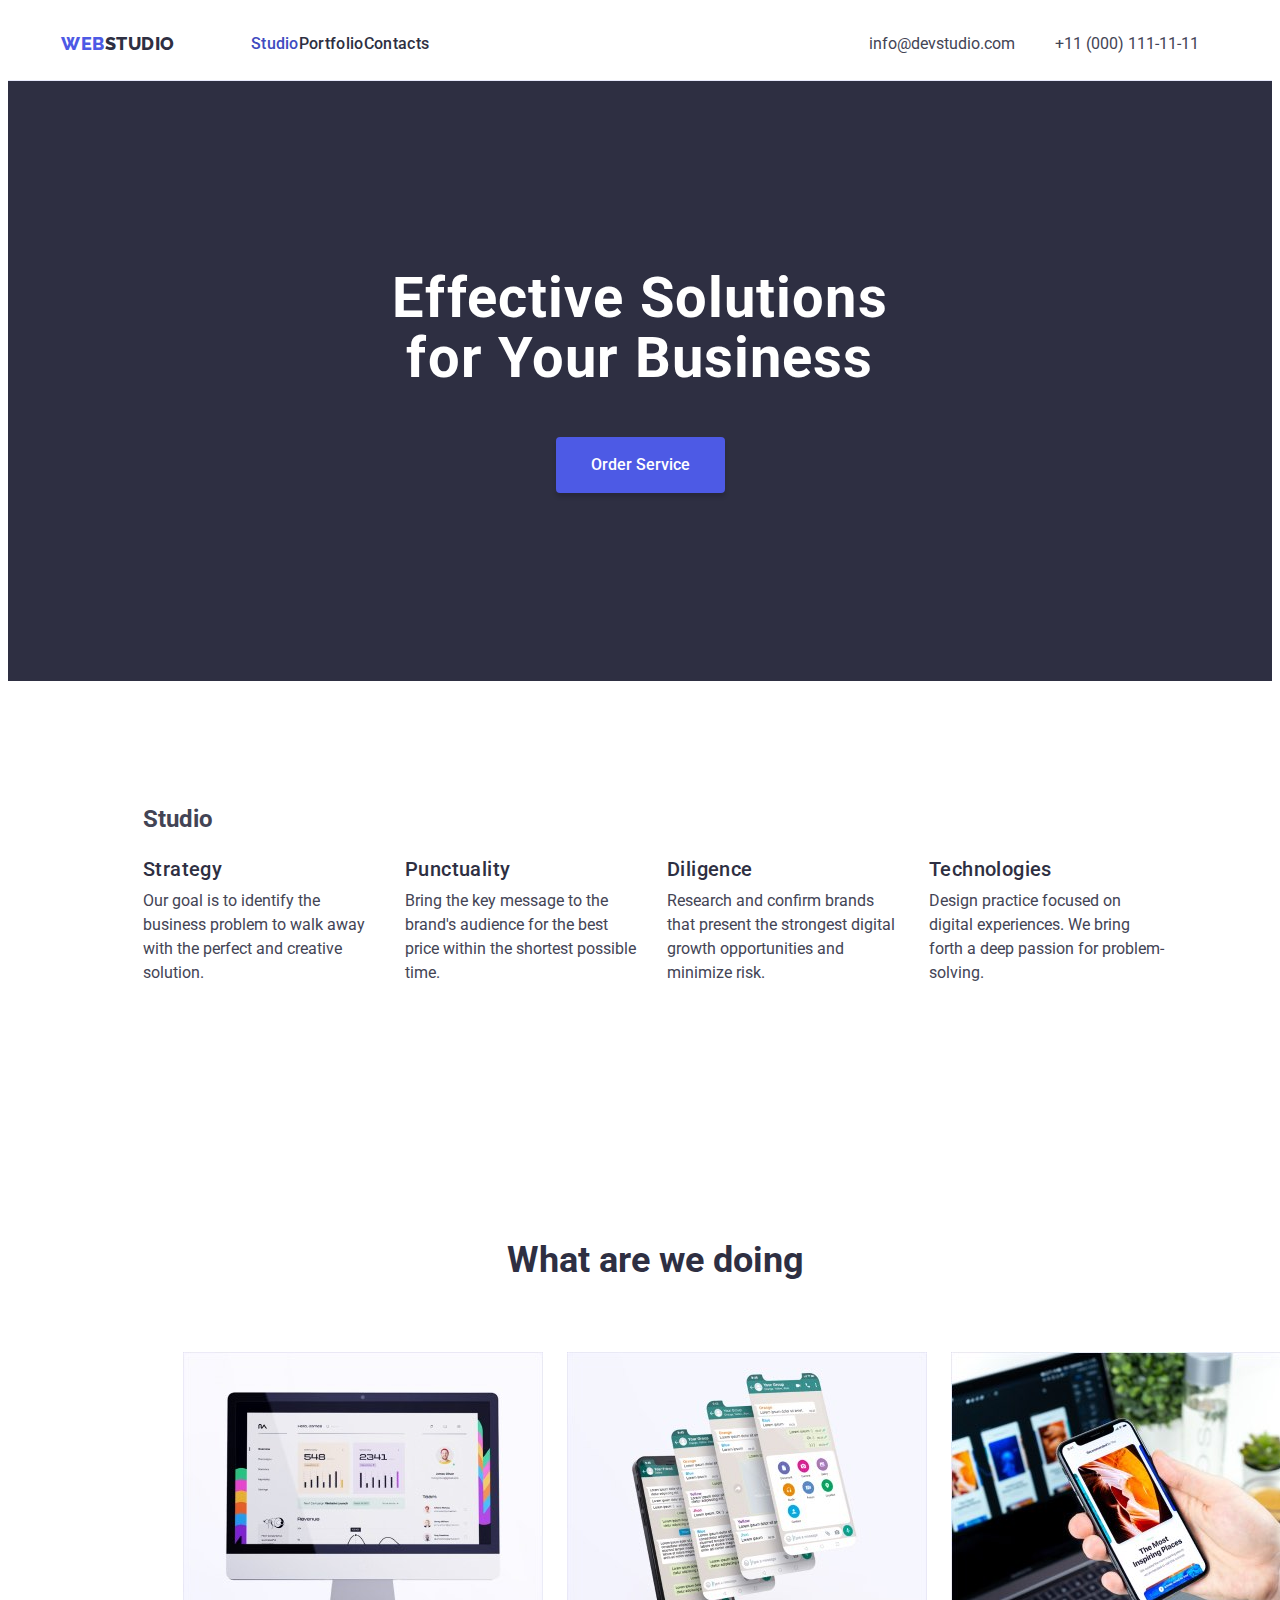
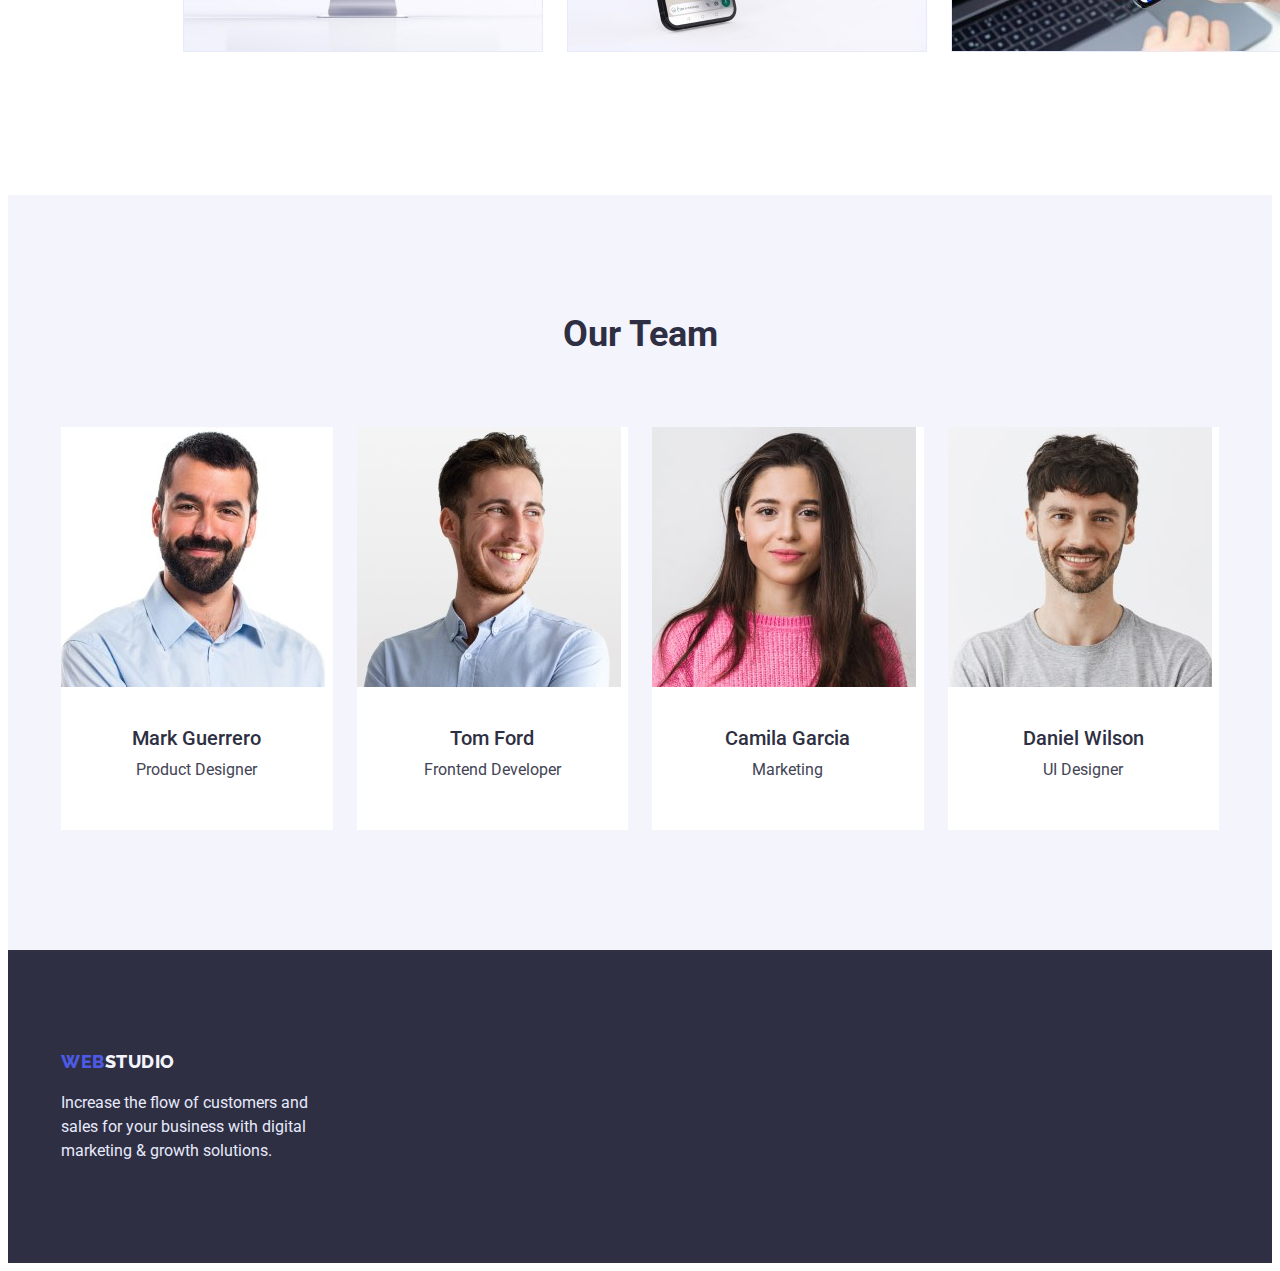
==== commit 91f8ccb2: "Fixed" ====
--- a/index.html
+++ b/index.html
@@ -54,22 +54,21 @@
 <!-- 3 частина багато тексту -->  
 <section class="section">
   <div class="container">
-   <div class="about-text">
    <h2 class="studio">Studio</h2>
       <ul class="hero-uk">
-         <li>
+         <li class="about-text">
             <h3 class="section-subtitle">Strategy</h3>
             <p class="section-text">Our goal is to identify the business problem to walk away with the perfect and creative solution.</p>
          </li>
-         <li>
+         <li class="about-text">
             <h3 class="section-subtitle">Punctuality</h3>
             <p class="section-text">Bring the key message to the brand's audience for the best price within the shortest possible time.</p>
          </li>
-         <li> 
+         <li class="about-text"> 
             <h3 class="section-subtitle">Diligence</h3>
             <p class="section-text">Research and confirm brands that present the strongest digital growth opportunities and minimize risk.</p>
          </li> 
-         <li>
+         <li class="about-text">
             <h3 class="section-subtitle">Technologies</h3>
             <p class="section-text">Design practice focused on digital experiences. We bring forth a deep passion for problem-solving.</p>
          </li> 
@@ -79,9 +78,8 @@
 </section>
 <section class="section">
    <div class="container">
-      <div class="about-images">
       <h2 class="slogan-images">What are we doing</h2>
-      
+
       <ul class="picture">
         <li class="images-comp"><img src="./images/img1.jpg" alt="Computer" width="360" height="300"></li>
         <li class="images-comp"><img src="./images/img2.jpg" alt="notification to the phone" width="360" height="300"></li>
@@ -94,31 +92,31 @@
    <div class="container">
     <h2 class="h-second-aside">Our Team</h2>
     <ul class="masters-list">
-      <li class="box-aside">
+      <li class="box-aside">  
+         <img src="./images/team1.jpg" alt="img1" width="264" height="260" />
          <div class="master">
-         <img src="./images/team1.jpg" alt="img1" width="264" height="260" />
          <h3 class="team-aside">Mark Guerrero</h3>
             <p class="content-aside">Product Designer</p>
          </div>
       </li>
-      <li class="box-aside">
+      <li class="box-aside">      
+         <img src="./images/team2.jpg" alt="img2" width="264" height="260" /> 
          <div class="master">
-         <img src="./images/team2.jpg" alt="img2" width="264" height="260" /> 
          <h3 class="team-aside">Tom Ford</h3> 
              <p class="content-aside">Frontend Developer</p>
           </div>
       </li>
-      <li class="box-aside"> 
+      <li class="box-aside">    
+         <img src="./images/team3.jpg" alt=“img3” width="264" height="260" />
          <div class="master">
-         <img src="./images/team3.jpg" alt=“img3” width="264" height="260" />
          <h3 class="team-aside">Camila Garcia</h3> 
              <p class="content-aside">Marketing</p>
           </div>
       </li>
       <li class="box-aside">
-         <div class="master">
-         <img src="./images/team4.jpg" alt="img4" width="264" height="260" />
-         <h3 class="team-aside">Daniel Wilson</h3>
+          <img src="./images/team4.jpg" alt="img4" width="264" height="260" />
+          <div class="master">
+          <h3 class="team-aside">Daniel Wilson</h3>
              <p class="content-aside">UI Designer</p>
          </div>
       </li>
@@ -129,7 +127,7 @@
           <!-- Baner -->
   <footer class="page-footer">
    <div class="container">
-      <div class="futer-titel">
+      <div class="future-title">
     <a href="./index.html" 
     class="logo-first">Web<span  
     class="logo-third">Studio</span></a>     
--- a/css/styles.css
+++ b/css/styles.css
@@ -35,8 +35,6 @@
 }
 
 .page-heder{
-padding-top: 24px;
-padding-bottom: 24px;  
 border-bottom: 1px solid var(--color-page);
 background: var(--color-inverted);
 display: block;
@@ -55,7 +53,6 @@
 }
 
 .logo-first {
-margin-bottom: 24px;
 font-family: 'Raleway' ,sans-serif;
 font-style: normal;
 font-weight: 800;
@@ -81,21 +78,20 @@
 }
 
 .menu-nav {
-margin-bottom: 24px;
-font-family: 'Roboto',sans-serif;
-font-style: normal;
-font-weight: 500;
-font-size: 16px;
-line-height: 1.5;
-letter-spacing: 0.02em;
-color: var(--color-primary);
-text-decoration: none;
-list-style: none;
-padding: 20px;
+font-family: 'Roboto',sans-serif;
+font-style: normal;
+font-weight: 500;
+font-size: 16px;
+line-height: 1.5;
+letter-spacing: 0.02em;
+color: var(--color-primary);
+text-decoration: none;
+list-style: none;
+padding: 24px 0;
+display: block;
 }
 
 .menu-studio {
-margin-bottom: 24px;
 font-family: 'Roboto',sans-serif;
 font-style: normal;
 text-decoration: none;
@@ -106,7 +102,8 @@
 color: var(--color-hover);
 text-decoration: none;
 list-style: none;
-padding: 20px;
+padding: 24px 0;
+display: block;
 }
 
 .menu-nav:hover{
@@ -159,9 +156,8 @@
 }
 
 .button {
-margin: 0;
-padding: 0;
-margin-bottom: 48px;
+width: 169px;
+height: 56px;
 font-size: 16px;
 line-height:1.5;
 border-radius: 4px;
@@ -180,16 +176,15 @@
  
 /*  3 частина багато тексту  */
 .section {
+padding: 120px;
 margin: 0;
 }
 
 .about-text {
-display: flex;
-align-items: center;
+flex-basis: calc((100% - 72px) / 4);
 }
 
 .section-subtitle {
-margin-top: 120px;
 margin-bottom: 8px;
 font-style: normal;
 font-weight: 500;
@@ -200,9 +195,6 @@
 }
 
 .section-text {
-margin-bottom: 120px;
-                        /* margin: 0;
-                        padding: 0;*/
 font-family: 'Roboto';
 font-style: normal;
 font-weight: 400;
@@ -221,11 +213,9 @@
 
 /* 4 фото і що ми робимо  */
 .picture { 
-flex-basis: calc((100% -72px) / 3);
 align-items: center;
 display: flex;
 gap: 24px;
-margin-bottom: 120px;
 list-style: none;
 }
 
@@ -240,18 +230,14 @@
 color: var(--color-primary);
 }
 
-
-.about-images {
-text-align: center;
-}
-
 .images-comp{
-flex-basis: calc ((100% - 48px) / 3);
+flex-basis: calc((100% - 48px) / 3);
+display: block;
+max-width: 100%;
 }
 
 /*  5 робочі   */
 .team-aside {
-margin-top: 32px;
 margin-bottom: 8px;
 font-family: 'Roboto',sans-serif;
 font-style: normal;
@@ -262,7 +248,6 @@
 }
 
 .content-aside {
-margin-bottom: 32px;
 font-family: 'Roboto';
 font-style: normal;
 font-weight: 400;
@@ -286,6 +271,8 @@
 .masters-list{
 display: flex;
 gap: 24px;
+margin: 0;
+padding: 0;
 }
 
 .page-aside {
@@ -296,6 +283,8 @@
 
 .master {
 text-align: center;
+padding: 32px 60px 32px 60px;
+
 }
 
 .box-aside {
@@ -329,7 +318,7 @@
 color: var(--color-page);
 }
 
-.futer-titel{
+.future-title{
 max-width: 264px;
 }
 
@@ -371,6 +360,7 @@
 }
 
 .portfolio-content{
+margin-bottom: 72px;
 gap: 24px;
 list-style: none;
 display: flex;  
@@ -379,24 +369,24 @@
 
 
 .button-port-all {
-margin-bottom: 72px;
+font-family: inherit;
 padding: 12px 24px;
 border-radius: 4px;
 background: var(--color-hover);
 color: var(--color-inverted);
 cursor: pointer;
-border: none;
+border-radius: 4px;
 }
 
 .button-port{
-margin-bottom: 72px;
+font-family: inherit;
 padding: 12px 24px;
 border: 1px solid var(--color-page);
 border-radius: 4px;
 background: var(--color-team);
 color: var(--color-button);
 cursor: pointer;
-border: none;
+border: 1px solid #E7E9FC;
 font-family: inherit;
 }
 
@@ -407,7 +397,6 @@
 
 /*  2 секція  */
 .box-desc-port {
-margin-bottom: 32px;
 font-family: 'Roboto';
 font-style: normal;
 font-weight: 400;
@@ -418,7 +407,6 @@
 
 .box-content-port{
 margin-bottom: 8px;
-margin-top: 32px;
 font-family: 'Roboto',sans-serif;
 font-style: normal;
 font-weight: 500;
@@ -428,16 +416,25 @@
 }
 
 .picture-port {
+margin-right: 24px;
 display: flex;
 flex-wrap: wrap;
-flex-basis: calc((100% - 2 * 24px) / 3);
+margin-right: -24px;
+margin-bottom: -48px;
 }
 
 .box-aside-port{
-
+margin-bottom: 48px;
+margin-right: 24px;
 box-sizing: border-box;
 border: 1px solid var(--color-page);
-text-decoration: none;
-list-style: none;
-}
- +list-style: none;
+}
+
+.program {
+text-decoration: none;
+}
+ 
+.program-pad {
+padding: 32px 54px 32px 16px;
+}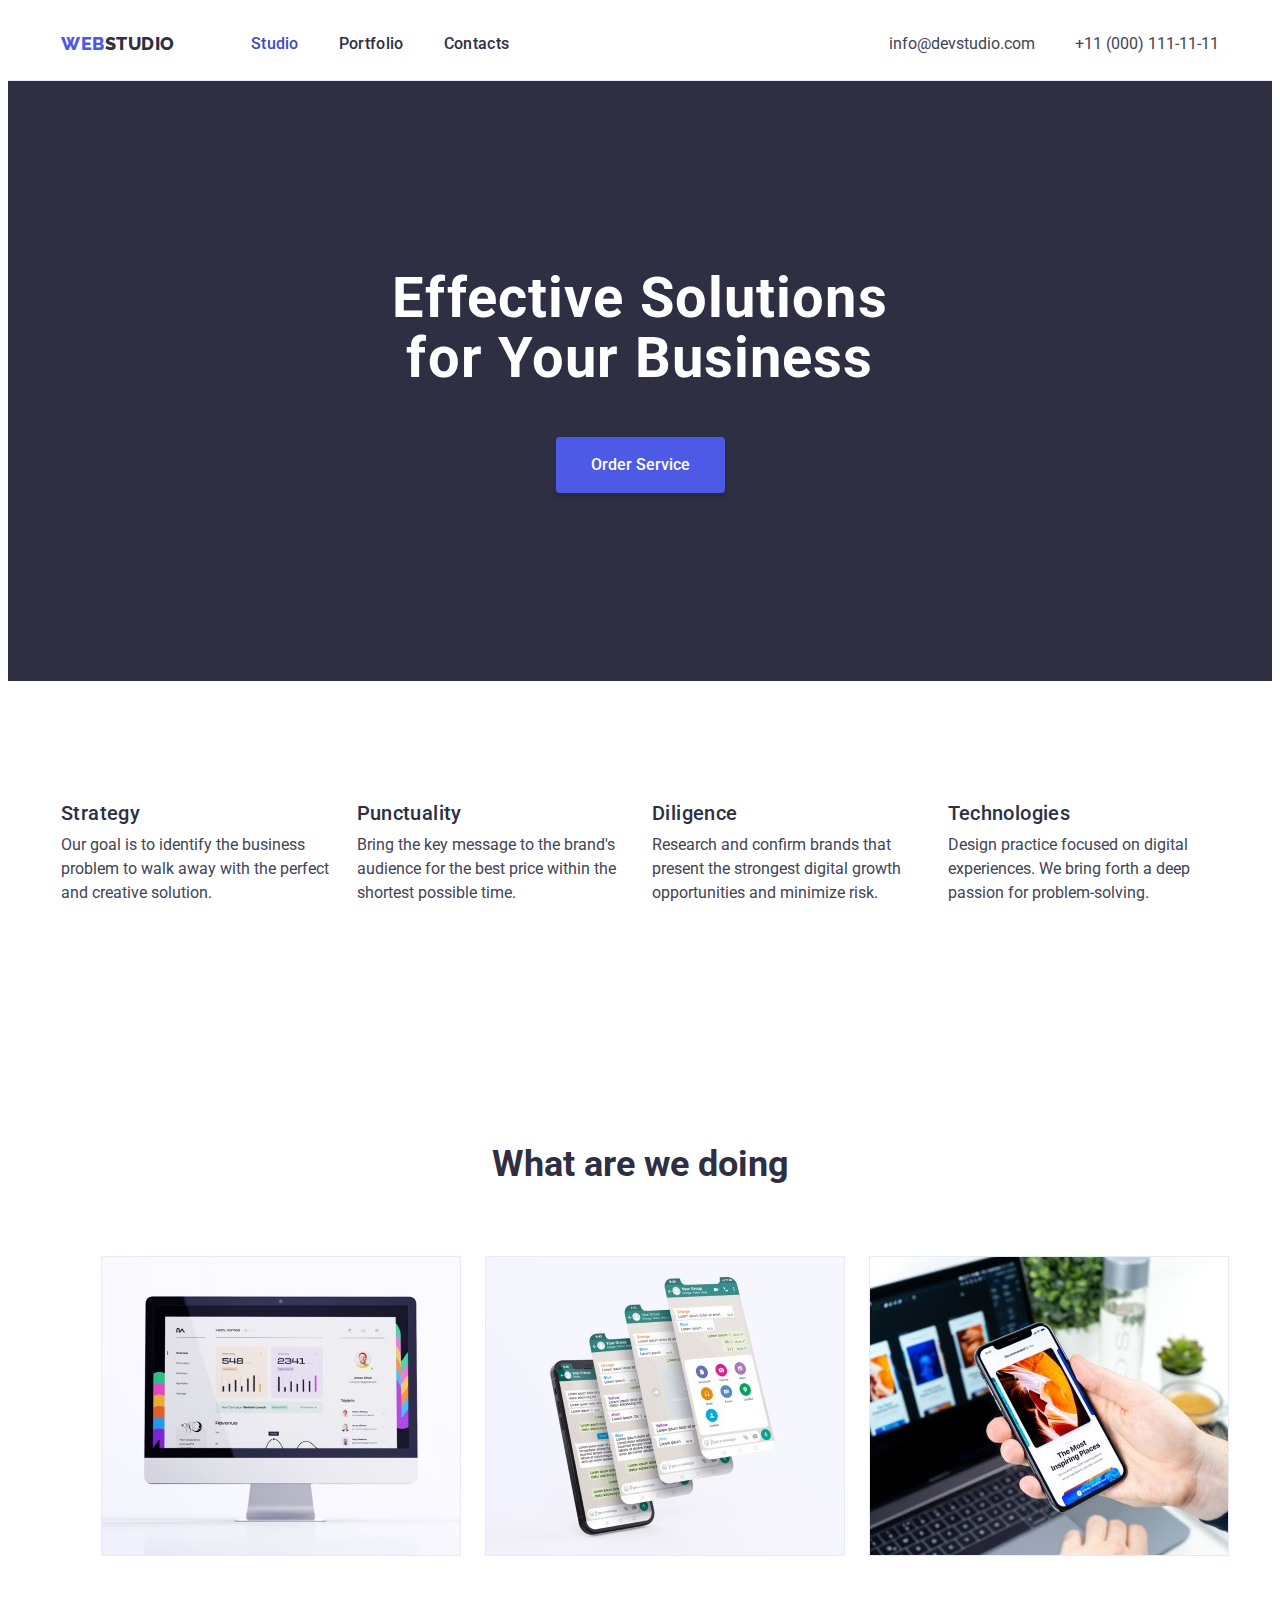
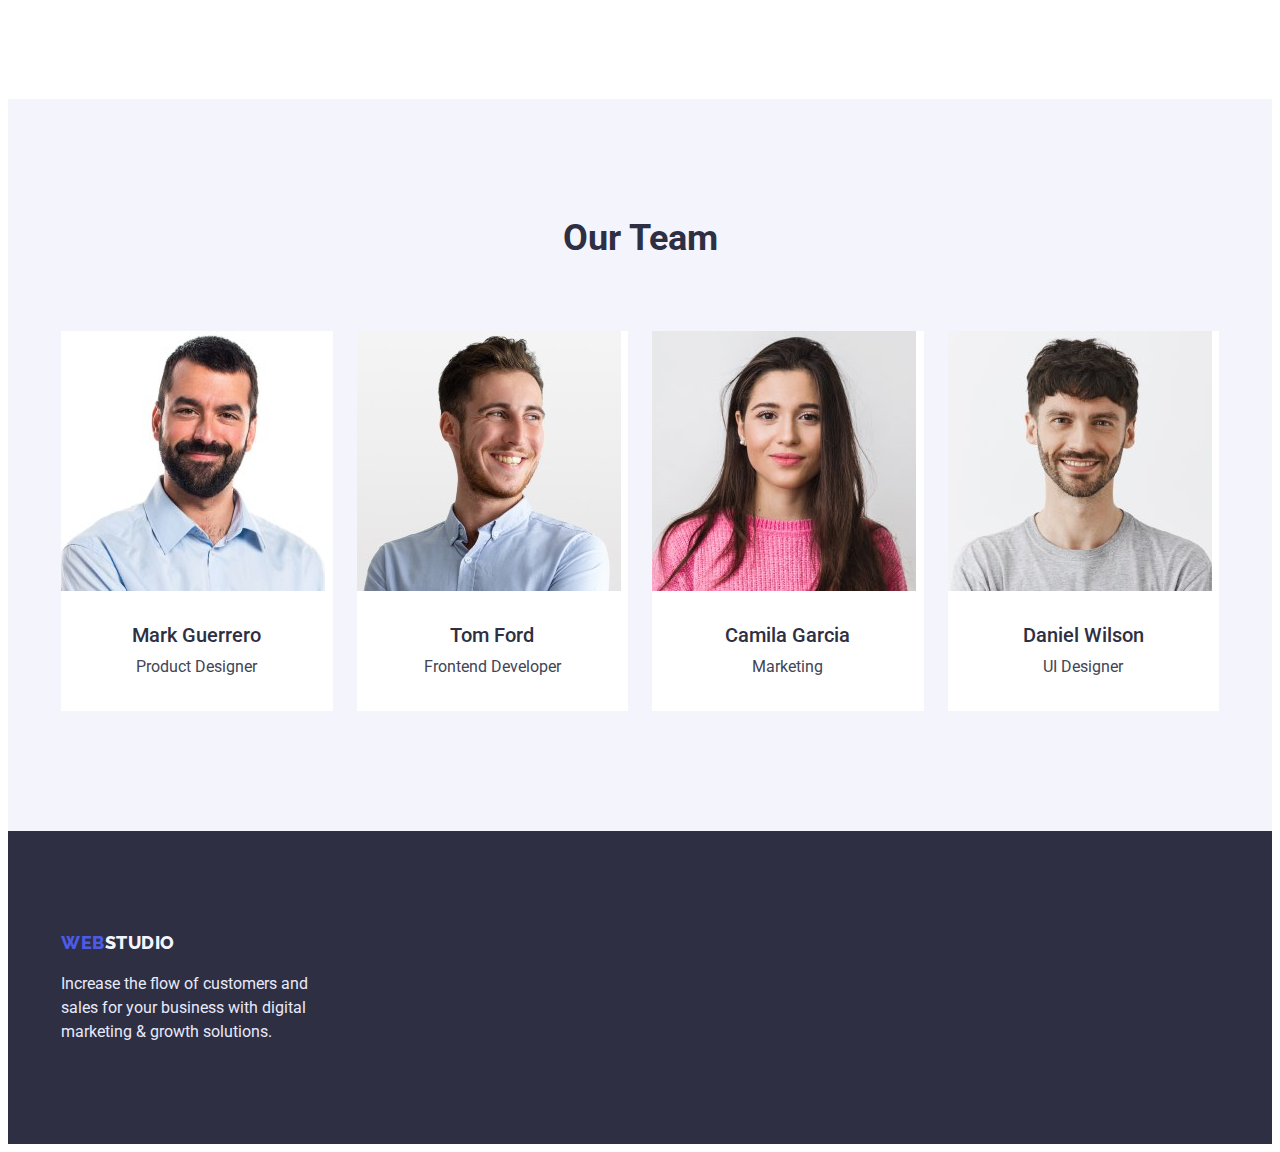
==== commit 60cd73e8: "Fixed" ====
--- a/index.html
+++ b/index.html
@@ -93,28 +93,28 @@
     <h2 class="h-second-aside">Our Team</h2>
     <ul class="masters-list">
       <li class="box-aside">  
-         <img src="./images/team1.jpg" alt="img1" width="264" height="260" />
+         <img class="foto-master" src="./images/team1.jpg" alt="img1" width="264" height="260" />
          <div class="master">
          <h3 class="team-aside">Mark Guerrero</h3>
             <p class="content-aside">Product Designer</p>
          </div>
       </li>
       <li class="box-aside">      
-         <img src="./images/team2.jpg" alt="img2" width="264" height="260" /> 
+         <img class="foto-master" src="./images/team2.jpg" alt="img2" width="264" height="260" /> 
          <div class="master">
          <h3 class="team-aside">Tom Ford</h3> 
              <p class="content-aside">Frontend Developer</p>
           </div>
       </li>
       <li class="box-aside">    
-         <img src="./images/team3.jpg" alt=“img3” width="264" height="260" />
+         <img class="foto-master" src="./images/team3.jpg" alt=“img3” width="264" height="260" />
          <div class="master">
          <h3 class="team-aside">Camila Garcia</h3> 
              <p class="content-aside">Marketing</p>
           </div>
       </li>
       <li class="box-aside">
-          <img src="./images/team4.jpg" alt="img4" width="264" height="260" />
+          <img class="foto-master" src="./images/team4.jpg" alt="img4" width="264" height="260" />
           <div class="master">
           <h3 class="team-aside">Daniel Wilson</h3>
              <p class="content-aside">UI Designer</p>
--- a/css/styles.css
+++ b/css/styles.css
@@ -28,6 +28,7 @@
 
 /*  Верхня головна    */
 .header-menu {
+gap: 40px;
 display: flex;
 margin: 0;
 padding: 0;
@@ -92,16 +93,12 @@
 }
 
 .menu-studio {
-font-family: 'Roboto',sans-serif;
-font-style: normal;
-text-decoration: none;
 font-weight: 500;
 font-size: 16px;
 line-height: 1.5;
 letter-spacing: 0.02em;
 color: var(--color-hover);
 text-decoration: none;
-list-style: none;
 padding: 24px 0;
 display: block;
 }
@@ -129,7 +126,8 @@
 font-size: 16px;
 text-decoration: none;
 color: var(--color-secondary);
-padding: 20px;
+padding-top: 24px;
+display: block;
 }
 
 .box-address:hover {
@@ -176,8 +174,10 @@
  
 /*  3 частина багато тексту  */
 .section {
-padding: 120px;
+padding-top: 120px;
+padding-bottom: 120px;
 margin: 0;
+
 }
 
 .about-text {
@@ -195,6 +195,7 @@
 }
 
 .section-text {
+margin-bottom: 0px;
 font-family: 'Roboto';
 font-style: normal;
 font-weight: 400;
@@ -209,6 +210,10 @@
 margin: 0;
 padding: 0;
 list-style: none;
+}
+
+.studio {
+display: none;
 }
 
 /* 4 фото і що ми робимо  */
@@ -254,6 +259,12 @@
 font-size: 16px;  
 line-height: 1.5;  
 color: var(--color-secondary);
+margin-bottom: 0px;
+}
+
+.foto-master {
+display: block;
+max-width: 100%;
 }
 
 .h-second-aside {
@@ -283,7 +294,7 @@
 
 .master {
 text-align: center;
-padding: 32px 60px 32px 60px;
+padding: 32px 16px 32px 16px;
 
 }
 
@@ -365,29 +376,32 @@
 list-style: none;
 display: flex;  
 justify-content: center;
+padding-left: 0px;
+margin-top: 0px;
 }
 
 
 .button-port-all {
 font-family: inherit;
 padding: 12px 24px;
-border-radius: 4px;
 background: var(--color-hover);
 color: var(--color-inverted);
 cursor: pointer;
 border-radius: 4px;
+outline: none;
+border-radius: 1px var(--color-hover);
 }
 
 .button-port{
-font-family: inherit;
 padding: 12px 24px;
 border: 1px solid var(--color-page);
 border-radius: 4px;
-background: var(--color-team);
+background-color: var(--color-team);
 color: var(--color-button);
 cursor: pointer;
-border: 1px solid #E7E9FC;
+border: 1px solid var(--color-page);
 font-family: inherit;
+border-radius: 1px var(--color-page);
 }
 
 .button-port:hover {
@@ -416,7 +430,8 @@
 }
 
 .picture-port {
-margin-right: 24px;
+margin: 0;
+padding: 0;
 display: flex;
 flex-wrap: wrap;
 margin-right: -24px;
@@ -431,10 +446,20 @@
 list-style: none;
 }
 
+.hero-port {
+display: none;
+}
+
 .program {
 text-decoration: none;
+display: block;
 }
  
 .program-pad {
-padding: 32px 54px 32px 16px;
+padding: 32px 16px 32px 16px;
+}
+
+.foto-program {
+display: block;
+max-width: 100%;
 }